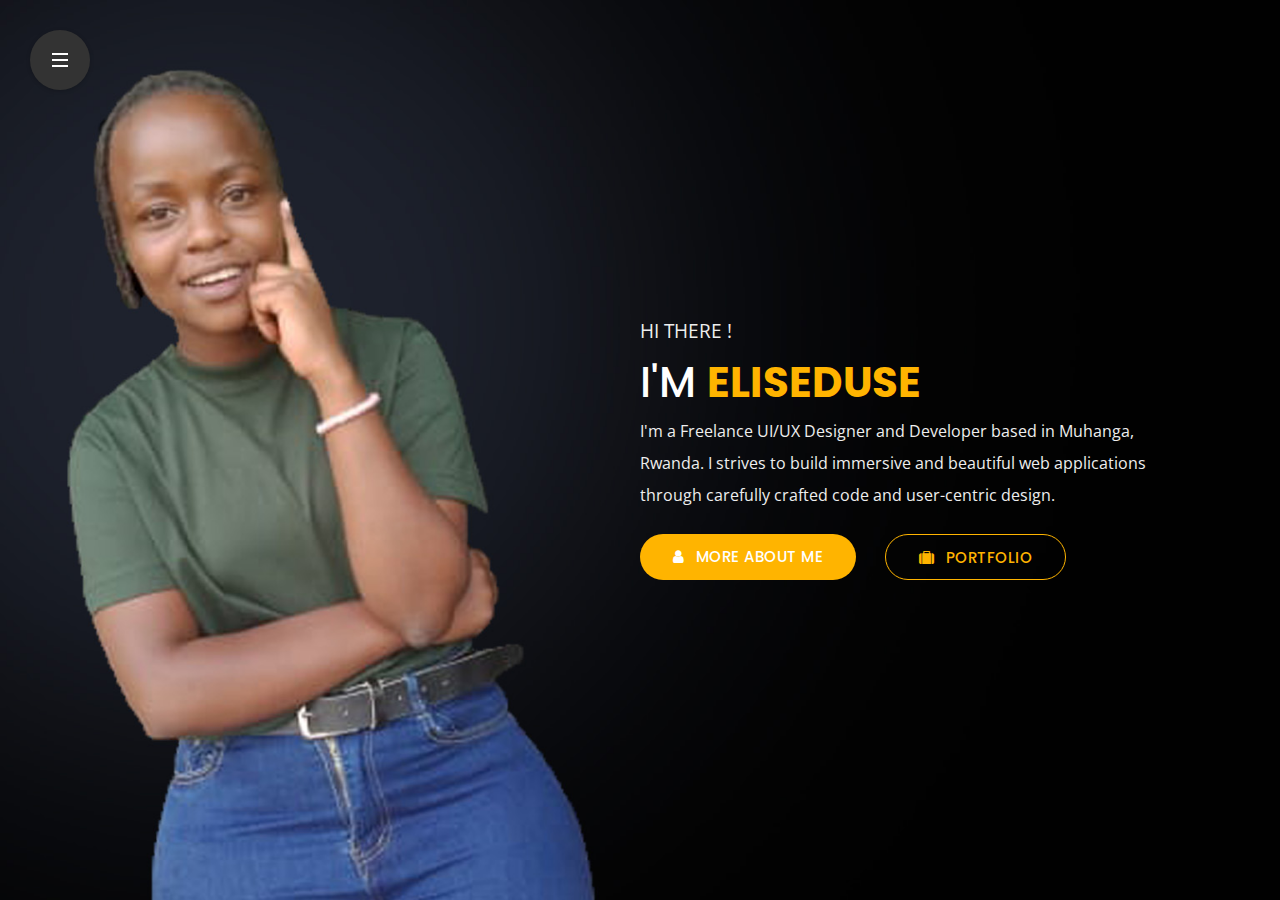
==== index.html @ 7f300fb9 "my portofolio" ====
﻿<!DOCTYPE html>
<html lang="en">

<head>
    <meta charset="utf-8">
    <title>Eliseduse - Personal Portfolio</title>
    <meta name="viewport" content="width=device-width, initial-scale=1">

    <!-- Google Fonts -->
    <link href="https://fonts.googleapis.com/css?family=Poppins:400,400i,500,500i,600,600i,700,700i,800,800i,900,900i" rel="stylesheet">
    <link href="https://fonts.googleapis.com/css?family=Open+Sans:300,400,600,700" rel="stylesheet">

    <!-- My CSS -->
    <link type="text/css" media="all" href="css/bootstrap.min.css" rel="stylesheet">
    <link type="text/css" media="all" href="css/jquery.animatedheadline.css" rel="stylesheet">
    <link type="text/css" media="all" href="css/font-awesome.min.css" rel="stylesheet">
    <link type="text/css" media="all" href="css/style.css" rel="stylesheet">
    <link type="text/css" media="all" href="css/skins/yellow.css" rel="stylesheet">

    <!-- JavaScript Files -->
    <script src="js/modernizr.js"></script>

</head>

<body class="dark fullscreendark">

    <!-- Header Starts -->
    <header id="header">
		<div class="nav-container">
			<div>
				<!-- Mobile Navigation Starts -->
				<ul id="nav" class="navigation">
					<li class="active">
						<div>
							<a id="link-home" href="#home" class="active">
								<i class="fa fa-home"></i><span>Home</span>
							</a>
						</div>
					</li>
					<li>
						<div>
							<a id="link-about" href="#about">
								<i class="fa fa-user"></i><span>About me</span>
							</a>
						</div>
					</li>
					<li>
						<div>
							<a id="link-work" href="#work">
								<i class="fa fa-briefcase"></i><span>my Portfolio</span>
							</a>
						</div>
					</li>
					<li>
						<div>
							<a id="link-contact" href="#contact">
								<i class="fa fa-envelope-open"></i><span>get in touch</span>
							</a>
						</div>
					</li>
					<li>
						<div>
							<a id="link-blog" href="#blog">
								<i class="fa fa-comments"></i><span>my Blog</span>
							</a>
						</div>
					</li>
				</ul>
				<!-- Mobile Navigation Ends -->
			</div>
		</div>
		<!-- Stretchy Navigation Starts -->
		<div class="cd-stretchy-nav">
			<a class="cd-nav-trigger" href="#0">
				<span aria-hidden="true"></span>
			</a>
			<ul class="stretchy-nav">
				<li class="active"><a href="#home"><span>Home</span></a></li>
				<li><a href="#about"><span>About</span></a></li>
				<li><a href="#works"><span>Portfolio</span></a></li>
				<li><a href="#contact"><span>Contact</span></a></li>
				<li><a href="#blog"><span>Blog</span></a></li>
			</ul>
			<span aria-hidden="true" class="stretchy-nav-bg"></span>
		</div>
		<!-- Stretchy Navigation Ends -->
    </header>
    <!-- Header Ends -->
        <!-- Main Content Starts -->
        <main id="main">
            <!-- Back To Home Starts [ONLY MOBILE] -->
            <span class="back-mobile" id="back-mobile"><i class="fa fa-arrow-left"></i></span>
            <!-- Back To Home Ends [ONLY MOBILE] -->
            <!-- Home Section Starts -->
            <section id="home" class="active">
                <!-- Text Rotator Starts -->
                <div class="main-text-container">
                    <div class="main-text" id="selector">
                        <h3>Hi there !</h3>
                        <h1 class="ah-headline">
					I'm
						<span class="ah-words-wrapper">
							<b class="is-visible">Eliseduse</b>
							<b>a web designer</b>
							<b>a blogger</b>
							<b>a freelancer</b>
						</span>
					</h1>
                        <p>I'm a Freelance UI/UX Designer and Developer based in Muhanga, Rwanda. I strives to build immersive and beautiful web applications through carefully crafted code and user-centric design.</p>
                        <div class="call-to-actions-home">
                            <div class="text-left">
                                <a href="#about" class="btn link-portfolio-one"><span><i class="fa fa-user"></i>more about me</span></a>
                                <a href="#work" class="btn btn-secondary link-portfolio-two"><span><i class="fa fa-suitcase"></i>portfolio</span></a>
                            </div>
                        </div>
                    </div>
                </div>
                <!-- Text Rotator Ends -->
            </section>
            <!-- Home Section Ends -->
            <!-- About Section Starts -->
            <section id="about">
                <!-- Main Heading Starts -->
                <div class="container page-title text-center">
                    <h2 class="text-center">about <span>me</span></h2>
                    <span class="title-head-subtitle">I design and code beautiful things, and I love what I did.</span>
                </div>
                <!-- Main Heading Ends -->
                <div class="container infos">
                    <div class="row personal-info">
                        <!-- Personal Infos Starts -->
                        <div class="col-xl-6 col-lg-6 col-md-12 col-sm-12">
							<div class="image-container">
								<img class="img-fluid d-block" src="img/elise.jpeg.jpeg"  alt="" />
							</div>
							<p  class="d-block d-md-none">I'm a Freelance UI/UX Designer and Developer based in Kigali, Rwanda. I strives to build immersive and beautiful web applications through carefully crafted code and user-centric design.</p>
						</div>
						<div class="row col-xl-6 col-lg-6 col-md-12">
							<div class="col-xl-6 col-lg-6 col-md-6 col-sm-6">
								<ul class="list-1">
									<li>
										<h6><span class="font-weight-600">First Name</span>Dusengemungu</h6>
									</li>
									<li>
										<h6><span class="font-weight-600">Last Name</span>Elise</h6>
									</li>
									<li>
										<h6><span class="font-weight-600">Birthdate</span>05 april 2002</h6>
									</li>
									<li>
										<h6><span class="font-weight-600">Nationality</span>Rwanda</h6>
									</li>
									<li>
										<h6><span class="font-weight-600">Experience</span>1 years</h6>
									</li>
									<li>
										<h6><span class="font-weight-600">Address</span>Muhanga, Gitarama</h6>
									</li>
								</ul>
							</div>
							<div class="col-xl-6 col-lg-6 col-md-6 col-sm-6">
								<ul class="list-2">
									<li>
										<h6><span class="font-weight-600">Freelance</span>Available</h6>
									</li>
									<li>
										<h6><span class="font-weight-600">Langages</span>English</h6>
									</li>
									<li>
										<h6><span class="font-weight-600">Phone</span>+250 785214483</h6>
									</li>
									<li>
										<h6><span class="font-weight-600">Email</span>Eliseduse@gmail.com</h6>
									</li>
									<li>
										<h6><span class="font-weight-600">Skype</span>elise.duse</h6>
									</li>
									<li>
										<h6><span class="font-weight-600">Dribbble</span>elise.dribbble</h6>
									</li>
								</ul>
							</div>
							<div class="col-12 resume-btn-container">
								<a href="#" class="btn btn-resume"><span><i class="fa fa-download"></i>download my cv</span></a>
							</div>
						</div>
                        <!-- Personal Infos Ends -->
                    </div>
                </div>
                <!-- Download CV Starts -->
                <div class="container col-12 mx-auto text-center">
                    <hr class="about-section" />
                </div>
                <!-- Download CV Ends -->
                <!-- Resume Starts -->
                <div class="resume-container">
                    <div class="container">
                        <div class="row">
                            <!-- Experience Starts -->
                            <div class="col-xl-6 col-lg-6 col-md-6">
                                <h2 class="font-weight-600 uppercase title-section">experience</h2>
                                <div class="resume-items">
                                    <!-- Item Starts -->
                                    <div class="item">
                                        <span class="bullet"></span>
                                        <div class="card">
                                            <div class="card-header">
                                                <span class="year"><i class="fa fa-calendar"></i><i class="fa fa-caret-right"></i>2017 - 2019</span>
                                                <span class="d-block font-weight-400 uppercase">
												web designer 
												<span class="separator"></span>
                                                <span class="font-weight-700">yabb app</span>
                                                </span>
                                            </div>
                                            <div class="card-body">
                                                <p>Lorem ipsum dolor sit amet, consectetuer adipiscing elit, sed diam nonummy nibh euismod tincidunt ut laoreet diam nonummy.</p>
                                            </div>
                                        </div>
                                    </div>
                                    <!-- Item Ends -->
                                    <!-- Item Starts -->
                                    <div class="item">
                                        <span class="bullet"></span>
                                        <div class="card">
                                            <div class="card-header">
                                                <span class="year"><i class="fa fa-calendar"></i><i class="fa fa-caret-right"></i>2014 - 2017</span>
                                                <span class="d-block font-weight-400 uppercase">
												web developer 
												<span class="separator"></span>
                                                <span class="font-weight-700">poly up</span>
                                                </span>
                                            </div>
                                            <div class="card-body">
                                                <p>Lorem ipsum dolor sit amet, consectetuer adipiscing elit, sed diam nonummy nibh euismod tincidunt ut laoreet diam nonummy.</p>
                                            </div>
                                        </div>
                                    </div>
                                    <!-- Item Ends -->
                                    <!-- Item Starts -->
                                    <div class="item">
                                        <span class="bullet"></span>
                                        <div class="card">
                                            <div class="card-header">
                                                <span class="year"><i class="fa fa-calendar"></i><i class="fa fa-caret-right"></i>2010 - 2014</span>
                                                <span class="d-block font-weight-400 uppercase">
												Consultant
												<span class="separator"></span>
                                                <span class="font-weight-700">Google</span>
                                                </span>
                                            </div>
                                            <div class="card-body">
                                                <p>Lorem ipsum dolor sit amet, consectetuer adipiscing elit, sed diam nonummy nibh euismod tincidunt ut laoreet diam nonummy.</p>
                                            </div>
                                        </div>
                                    </div>
                                    <!-- Item Ends -->
                                </div>

                            </div>
                            <!-- Experience Ends -->
                            <!-- Education Starts -->
                            <div class="col-xl-6 col-lg-6 col-md-6 skills-container">
                                <h2 class="font-weight-600 uppercase title-section">Education</h2>
                                <div class="resume-items">
                                    <!-- Item Starts -->
                                    <div class="item">
                                        <span class="bullet"></span>
                                        <div class="card">
                                            <div class="card-header">
                                                <span class="year"><i class="fa fa-calendar"></i><i class="fa fa-caret-right"></i>2007 - 2010</span>
                                                <span class="d-block font-weight-400 uppercase">
												software developpment Degree
												<span class="separator"></span>
                                                <span class="font-weight-700">SheCanCode</span>
                                                </span>
                                            </div>
                                            <div class="card-body">
                                                <p>Lorem ipsum dolor sit amet, consectetuer adipiscing elit, sed diam nonummy nibh euismod tincidunt ut laoreet diam nonummy.</p>
                                            </div>
                                        </div>
                                    </div>
                                    <!-- Item Ends -->
                                    <!-- Item Starts -->
                                    <div class="item">
                                        <span class="bullet"></span>
                                        <div class="card">
                                            <div class="card-header">
                                                <span class="year"><i class="fa fa-calendar"></i><i class="fa fa-caret-right"></i>2005 - 2007</span>
                                                <span class="d-block font-weight-400 uppercase">
												Master's Degree 
												<span class="separator"></span>
                                                <span class="font-weight-700">stjean Nyarusange</span>
                                                </span>
                                            </div>
                                            <div class="card-body">
                                                <p>Lorem ipsum dolor sit amet, consectetuer adipiscing elit, sed diam nonummy nibh euismod tincidunt ut laoreet diam nonummy.</p>
                                            </div>
                                        </div>
                                    </div>
                                    <!-- Item Ends -->
                                    <!-- Item Starts -->
                                    <div class="item">
                                        <span class="bullet"></span>
                                        <div class="card">
                                            <div class="card-header">
                                                <span class="year"><i class="fa fa-calendar"></i><i class="fa fa-caret-right"></i>2001 - 2005</span>
                                                <span class="d-block font-weight-400 uppercase">
												bachelor's Degree
												<span class="separator"></span>
                                                <span class="font-weight-700">Ines Ruhengeri</span>
                                                </span>
                                            </div>
                                            <div class="card-body">
                                                <p>Lorem ipsum dolor sit amet, consectetuer adipiscing elit, sed diam nonummy nibh euismod tincidunt ut laoreet diam nonummy.</p>
                                            </div>
                                        </div>
                                    </div>
                                    <!-- Item Ends -->
                                </div>
                            </div>
                            <!-- Education Ends -->
                        </div>
                        <!-- Skills Starts -->
                        <div class="row">
                            <!-- Skill Bar Starts -->
                            <div class="col-12">
                                <h2 class="font-weight-600 uppercase title-section skills-title">skills</h2>
                            </div>
							<!-- Skill Bar Starts -->
                            <div class="col-12 col-sm-6 col-md-4">
                                <span class="skill-text">html</span>
                                <div class="chart-bar">
                                    <span class="item-progress" data-percent="80" style="width: 80%;"></span>
                                    <span class="percent" style="right: calc(20% - 21px);">80%<div class="arrow"></div></span>
                                </div>
                            </div>
                            <!-- Skill Bar Ends -->
                            <!-- Skill Bar Starts -->
                            <div class="col-12 col-sm-6 col-md-4">
                                <span class="skill-text">javascript</span>
                                <div class="chart-bar">
                                    <span class="item-progress" data-percent="60" style="width: 60%;"></span>
                                    <span class="percent" style="right: calc(40% - 21px);">60%<div class="arrow"></div></span>
                                </div>
                            </div>
                            <!-- Skill Bar Ends -->
                            <!-- Skill Bar Starts -->
                            <div class="col-12 col-sm-6 col-md-4">
                                <span class="skill-text">css</span>
                                <div class="chart-bar">
                                    <span class="item-progress" data-percent="75" style="width: 75%;"></span>
                                    <span class="percent" style="right: calc(25% - 21px);">75%<div class="arrow"></div></span>
                                </div>
                            </div>
                            <!-- Skill Bar Ends -->
                            <!-- Skill Bar Starts -->
                            <div class="col-12 col-sm-6 col-md-4">
                                <span class="skill-text">jquery</span>
                                <div class="chart-bar">
                                    <span class="item-progress" data-percent="65" style="width: 65%;"></span>
                                    <span class="percent" style="right: calc(35% - 21px);">65%<div class="arrow"></div></span>
                                </div>
                            </div>
                            <!-- Skill Bar Ends -->
                            <!-- Skill Bar Starts -->
                            <div class="col-12 col-sm-6 col-md-4">
                                <span class="skill-text">wordpress</span>
                                <div class="chart-bar">
                                    <span class="item-progress" data-percent="90" style="width: 90%;"></span>
                                    <span class="percent" style="right: calc(10% - 21px);">90%<div class="arrow"></div></span>
                                </div>
                            </div>
                            <!-- Skill Bar Ends -->
                            <!-- Skill Bar Starts -->
                            <div class="col-12 col-sm-6 col-md-4">
                                <span class="skill-text">angular js</span>
                                <div class="chart-bar">
                                    <span class="item-progress" data-percent="85" style="width: 85%;"></span>
                                    <span class="percent" style="right: calc(15% - 21px);">85%<div class="arrow"></div></span>
                                </div>
                            </div>
                            <!-- Skill Bar Ends -->
							<!-- Skill Bar Starts -->
                            <div class="col-12 col-sm-6 col-md-4">
                                <span class="skill-text">illustrator</span>
                                <div class="chart-bar">
                                    <span class="item-progress" data-percent="60" style="width: 60%;"></span>
                                    <span class="percent" style="right: calc(40% - 21px);">60%<div class="arrow"></div></span>
                                </div>
                            </div>
                            <!-- Skill Bar Ends -->
							<!-- Skill Bar Starts -->
                            <div class="col-12 col-sm-6 col-md-4">
                                <span class="skill-text">after effects</span>
                                <div class="chart-bar">
                                    <span class="item-progress" data-percent="75" style="width: 75%;"></span>
                                    <span class="percent" style="right: calc(25% - 21px);">75%<div class="arrow"></div></span>
                                </div>
                            </div>
                            <!-- Skill Bar Ends -->
                            
							<!-- Skill Bar Starts -->
                            <div class="col-12 col-sm-6 col-md-4">
                                <span class="skill-text">photoshop</span>
                                <div class="chart-bar">
                                    <span class="item-progress" data-percent="80" style="width: 80%;"></span>
                                    <span class="percent" style="right: calc(20% - 21px);">80%<div class="arrow"></div></span>
                                </div>
                            </div>
                            <!-- Skill Bar Ends -->
                        </div>
                        <!-- Skills Starts -->
                    </div>

                    <!-- Resume Ends -->
                </div>
            </section>
            <!-- About Section Ends -->
            <!-- Portfolio Section Starts -->
            <section id="work">
                <div class="portfolio-container">
                    <!-- Main Heading Starts -->
                    <div class="container page-title text-center">
                        <h2 class="text-center">my <span>portfolio</span></h2>
						<span class="title-head-subtitle">a few recent design and coding projects. Want to see more? Email me.</span>
                    </div>
                    <!-- Main Heading Ends -->
                    <div class="portfolio-section">
                        <div class="container cd-container">
                            <div>
                                <!-- Portfolio Items Starts -->
                                <ul class="row" id="portfolio-items">
                                    <!-- Portfolio Item Starts -->
                                    <li class="col-12 col-md-6 col-lg-4">
                                        <a href="#0" data-type="project-1">
                                            <img src="img/projects/project-1.jpg" alt="Project" class="img-fluid">
                                            <div><span>Image Format</span>
                                            </div>
                                        </a>
                                    </li>
                                    <!-- Portfolio Item Ends -->
                                    <!-- Portfolio Item Starts -->
                                    <li class="col-12 col-md-6 col-lg-4">
                                        <a href="#0" data-type="project-2">
                                            <img src="img/projects/project-2.jpg" alt="Project" class="img-fluid">
                                            <div><span>Youtube Format</span>
                                            </div>
                                        </a>
                                    </li>
                                    <!-- Portfolio Item Ends -->
                                    <!-- Portfolio Item Starts -->
                                    <li class="col-12 col-md-6 col-lg-4">
                                        <a href="#0" data-type="project-3">
                                            <img src="img/projects/project-8.jpg" alt="Project" class="img-fluid">
                                            <div><span>Slider Format</span>
                                            </div>
                                        </a>
                                    </li>
                                    <!-- Portfolio Item Ends -->
                                    <!-- Portfolio Item Starts -->
                                    <li class="col-12 col-md-6 col-lg-4">
                                        <a href="#0" data-type="project-4">
                                            <img src="img/projects/project-6.jpg" alt="Project" class="img-fluid">
                                            <div><span>Video Format</span>
                                            </div>
                                        </a>
                                    </li>
                                    <!-- Portfolio Item Ends -->
                                    <!-- Portfolio Item Starts -->
                                    <li class="col-12 col-md-6 col-lg-4">
                                        <a href="#0" data-type="project-5">
                                            <img src="img/projects/project-5.jpg" alt="Project" class="img-fluid">
                                            <div><span>Image Format</span>
                                            </div>
                                        </a>
                                    </li>
                                    <!-- Portfolio Item Ends -->
                                    <!-- Portfolio Item Starts -->
                                    <li class="col-12 col-md-6 col-lg-4">
                                        <a href="#0" data-type="project-6">
                                            <img src="img/projects/project-4.jpg" alt="Project" class="img-fluid">
                                            <div><span>Image Format</span>
                                            </div>
                                        </a>
                                    </li>
                                    <!-- Portfolio Item Ends -->
                                    <!-- Portfolio Item Starts -->
                                    <li class="col-12 col-md-6 col-lg-4">
                                        <a href="#0" data-type="project-7">
                                            <img src="img/projects/project-7.jpg" alt="Project" class="img-fluid">
                                            <div><span>Image Format</span>
                                            </div>
                                        </a>
                                    </li>
                                    <!-- Portfolio Item Ends -->
                                    <!-- Portfolio Item Starts -->
                                    <li class="col-12 col-md-6 col-lg-4">
                                        <a href="#0" data-type="project-8">
                                            <img src="img/projects/project-3.jpg" alt="Project" class="img-fluid">
                                            <div><span>Image Format</span>
                                            </div>
                                        </a>
                                    </li>
                                    <!-- Portfolio Item Ends -->
									<!-- Portfolio Item Starts -->
                                    <li class="col-12 col-md-6 col-lg-4">
                                        <a href="#0" data-type="project-9">
                                            <img src="img/projects/project-9.jpg" alt="Project" class="img-fluid">
                                            <div><span>Image Format</span>
                                            </div>
                                        </a>
                                    </li>
                                    <!-- Portfolio Item Ends -->
                                </ul>
                                <!-- Portfolio Items Ends -->
                            </div>
                        </div>
                    </div>
					<!-- PORTFOLIO OVERLAY STARTS -->
					<div class="portfolio-overlay"></div>
					<!-- PORTFOLIO OVERLAY ENDS -->
                </div>
                <!-- Portfolio Project Content Starts -->
                <div class="project-info-container project-1">
                    <!-- Main Content Starts -->
                    <div class="project-info-main-content">
                        <img src="img/projects/project-1.jpg" alt="Project Image">
                    </div>
                    <!-- Main Content Ends -->
                    <!-- Project Details Starts -->
                    <div class="projects-info row">
                        <div class="col-12 col-sm-6 p-none">
                            <h3 class="font-weight-600 uppercase">Image Format</h3>
                            <ul class="project-details">
                                <li><i class="fa fa-file-text-o"></i><span class="font-weight-400 project-label"> Project </span>: <span class="font-weight-600 uppercase">Website</span>
                                </li>
                                <li><i class="fa fa-user-o"></i><span class="font-weight-400 project-label"> Client </span>: <span class="font-weight-600 uppercase">Envato</span>
                                </li>
                                <li><i class="fa fa-hourglass-o"></i><span class="font-weight-400 project-label"> Duration </span>: <span class="font-weight-600 uppercase">3 months</span>
                                </li>
                                <li><i class="fa fa-code"></i> <span class="font-weight-400 project-label"> Technologies</span> : <span class="font-weight-600 uppercase">html, javascript</span>
                                </li>
                                <li><i class="fa fa-money"></i> <span class="font-weight-400 project-label"> Budget</span> : <span class="font-weight-600 uppercase">1550 USD</span>
                                </li>
                            </ul>
                            <a href="#" class="btn"><span><i class="fa fa-external-link"></i>preview</span></a>
                        </div>
                        <div class="col-6 p-none text-right">
                            <a href="#" class="btn btn-secondary close-project"><span><i class="fa fa-close"></i>Close</span></a>
                        </div>
                    </div>
                    <!-- Project Details Ends -->
                </div>
                <!-- Portfolio Project Content Ends -->
                <!-- Portfolio Project Content Starts -->
                <div class="project-info-container project-2">
                    <!-- Main Content Starts -->
                    <div class="project-info-main-content">
                        <div class="videocontainer">
                            <iframe class="youtube-video" src="https://www.youtube.com/embed/7e90gBu4pas?enablejsapi=1&amp;version=3&amp;playerapiid=ytplayer" allowfullscreen></iframe>
                        </div>
                    </div>
                    <!-- Main Content Ends -->
                    <!-- Project Details Starts -->
                    <div class="projects-info row">
                        <div class="col-12 col-sm-6 p-none">
                            <h3 class="font-weight-600 uppercase">Youtube Format</h3>
                            <ul class="project-details">
                                <li><i class="fa fa-file-text-o"></i><span class="font-weight-400 project-label"> Project </span>: <span class="font-weight-600 uppercase">Website</span>
                                </li>
                                <li><i class="fa fa-user-o"></i><span class="font-weight-400 project-label"> Client </span>: <span class="font-weight-600 uppercase">Envato</span>
                                </li>
                                <li><i class="fa fa-hourglass-o"></i><span class="font-weight-400 project-label"> Duration </span>: <span class="font-weight-600 uppercase">3 months</span>
                                </li>
                                <li><i class="fa fa-code"></i> <span class="font-weight-400 project-label"> Technologies</span> : <span class="font-weight-600 uppercase">html, javascript</span>
                                </li>
                                <li><i class="fa fa-money"></i> <span class="font-weight-400 project-label"> Budget</span> : <span class="font-weight-600 uppercase">1550 USD</span>
                                </li>
                            </ul>
                            <a href="#" class="btn"><span><i class="fa fa-external-link"></i>preview</span></a>
                        </div>
                        <div class="col-6 p-none text-right">
                            <a href="#" class="btn btn-secondary close-project"><span><i class="fa fa-close"></i>Close</span></a>
                        </div>
                    </div>
                    <!-- Project Details Ends -->
                </div>
                <!-- Portfolio Project Content Ends -->
                <!-- Portfolio Project Content Starts -->
                <div class="project-info-container project-3">
                    <!-- Main Content Starts -->
                    <div class="project-info-main-content">
                        <div id="slider" class="carousel slide portfolio-slider" data-ride="carousel">
                            <!-- The slideshow -->
                            <div class="carousel-inner">
                                <div class="carousel-item active">
                                    <img src="img/projects/project-8.jpg" alt="slide 1">
                                </div>
                                <div class="carousel-item">
                                    <img src="img/projects/project-7.jpg" alt="slide 2">
                                </div>
                                <div class="carousel-item">
                                    <img src="img/projects/project-5.jpg" alt="slide 3">
                                </div>
                            </div>
                            <!-- Left and right controls -->
                            <a class="carousel-control-prev" href="#slider" data-slide="prev"> <span class="fa fa-chevron-left carousel-controls"></span>
                            </a>
                            <a class="carousel-control-next" href="#slider" data-slide="next"> <span class="fa fa-chevron-right carousel-controls"></span>
                            </a>
                        </div>
                    </div>
                    <!-- Main Content Ends -->
                    <!-- Project Details Starts -->
                    <div class="projects-info row">
                        <div class="col-12 col-sm-6 p-none">
                            <h3 class="font-weight-600 uppercase">Slider Format</h3>
                            <ul class="project-details">
                                <li><i class="fa fa-file-text-o"></i><span class="font-weight-400 project-label"> Project </span>: <span class="font-weight-600 uppercase">Website</span>
                                </li>
                                <li><i class="fa fa-user-o"></i><span class="font-weight-400 project-label"> Client </span>: <span class="font-weight-600 uppercase">Envato</span>
                                </li>
                                <li><i class="fa fa-hourglass-o"></i><span class="font-weight-400 project-label"> Duration </span>: <span class="font-weight-600 uppercase">3 months</span>
                                </li>
                                <li><i class="fa fa-code"></i> <span class="font-weight-400 project-label"> Technologies</span> : <span class="font-weight-600 uppercase">html, javascript</span>
                                </li>
                                <li><i class="fa fa-money"></i> <span class="font-weight-400 project-label"> Budget</span> : <span class="font-weight-600 uppercase">1550 USD</span>
                                </li>
                            </ul>
                            <a href="#" class="btn"><span><i class="fa fa-external-link"></i>preview</span></a>
                        </div>
                        <div class="col-6 p-none text-right">
                            <a href="#" class="btn btn-secondary close-project"><span><i class="fa fa-close"></i>Close</span></a>
                        </div>
                    </div>
                    <!-- Project Details Ends -->

                </div>
                <!-- Portfolio Project Content Ends -->
                <!-- Portfolio Project Content Starts -->
                <div class="project-info-container project-4">
                    <!-- Main Content Starts -->
                    <div class="project-info-main-content">
                        <video id="video" class="responsive-video" controls poster="img/projects/project-6.jpg">
                            <source src="img/projects/video.mp4" type="video/mp4">
                        </video>
                    </div>
                    <!-- Main Content Ends -->
                    <!-- Project Details Starts -->
                    <div class="projects-info row">
                        <div class="col-12 col-sm-6 p-none">
                            <h3 class="font-weight-600 uppercase">Video Format</h3>
                            <ul class="project-details">
                                <li><i class="fa fa-file-text-o"></i><span class="font-weight-400 project-label"> Project </span>: <span class="font-weight-600 uppercase">Website</span>
                                </li>
                                <li><i class="fa fa-user-o"></i><span class="font-weight-400 project-label"> Client </span>: <span class="font-weight-600 uppercase">Envato</span>
                                </li>
                                <li><i class="fa fa-hourglass-o"></i><span class="font-weight-400 project-label"> Duration </span>: <span class="font-weight-600 uppercase">3 months</span>
                                </li>
                                <li><i class="fa fa-code"></i> <span class="font-weight-400 project-label"> Technologies</span> : <span class="font-weight-600 uppercase">html, javascript</span>
                                </li>
                                <li><i class="fa fa-money"></i> <span class="font-weight-400 project-label"> Budget</span> : <span class="font-weight-600 uppercase">1550 USD</span>
                                </li>
                            </ul>
                            <a href="#" class="btn"><span><i class="fa fa-external-link"></i>preview</span></a>
                        </div>
                        <div class="col-6 p-none text-right">
                            <a href="#" class="btn btn-secondary close-project"><span><i class="fa fa-close"></i>Close</span></a>
                        </div>
                    </div>
                    <!-- Project Details Ends -->
                </div>
                <!-- Portfolio Project Content Ends -->
                <!-- Portfolio Project Content Starts -->
                <div class="project-info-container project-5">
                    <!-- Main Content Starts -->
                    <div class="project-info-main-content">
                        <img src="img/projects/project-5.jpg" alt="Project Image">
                    </div>
                    <!-- Main Content Ends -->
                    <!-- Project Details Starts -->
                    <div class="projects-info row">
                        <div class="col-12 col-sm-6 p-none">
                            <h3 class="font-weight-600 uppercase">Image Format</h3>
                            <ul class="project-details">
                                <li><i class="fa fa-file-text-o"></i><span class="font-weight-400 project-label"> Project </span>: <span class="font-weight-600 uppercase">Website</span>
                                </li>
                                <li><i class="fa fa-user-o"></i><span class="font-weight-400 project-label"> Client </span>: <span class="font-weight-600 uppercase">Envato</span>
                                </li>
                                <li><i class="fa fa-hourglass-o"></i><span class="font-weight-400 project-label"> Duration </span>: <span class="font-weight-600 uppercase">3 months</span>
                                </li>
                                <li><i class="fa fa-code"></i> <span class="font-weight-400 project-label"> Technologies</span> : <span class="font-weight-600 uppercase">html, javascript</span>
                                </li>
                                <li><i class="fa fa-money"></i> <span class="font-weight-400 project-label"> Budget</span> : <span class="font-weight-600 uppercase">1550 USD</span>
                                </li>
                            </ul>
                            <a href="#" class="btn"><span><i class="fa fa-external-link"></i>preview</span></a>
                        </div>
                        <div class="col-6 p-none text-right">
                            <a href="#" class="btn btn-secondary close-project"><span><i class="fa fa-close"></i>Close</span></a>
                        </div>
                    </div>
                    <!-- Project Details Ends -->
                </div>
                <!-- Portfolio Project Content Ends -->
                <!-- Portfolio Project Content Starts -->
                <div class="project-info-container project-6">
                    <!-- Main Content Starts -->
                    <div class="project-info-main-content">
                        <img src="img/projects/project-4.jpg" alt="Project Image">
                    </div>
                    <!-- Main Content Ends -->
                    <!-- Project Details Starts -->
                    <div class="projects-info row">
                        <div class="col-12 col-sm-6 p-none">
                            <h3 class="font-weight-600 uppercase">Image Format</h3>
                            <ul class="project-details">
                                <li><i class="fa fa-file-text-o"></i><span class="font-weight-400 project-label"> Project </span>: <span class="font-weight-600 uppercase">Website</span>
                                </li>
                                <li><i class="fa fa-user-o"></i><span class="font-weight-400 project-label"> Client </span>: <span class="font-weight-600 uppercase">Envato</span>
                                </li>
                                <li><i class="fa fa-hourglass-o"></i><span class="font-weight-400 project-label"> Duration </span>: <span class="font-weight-600 uppercase">3 months</span>
                                </li>
                                <li><i class="fa fa-code"></i> <span class="font-weight-400 project-label"> Technologies</span> : <span class="font-weight-600 uppercase">html, javascript</span>
                                </li>
                                <li><i class="fa fa-money"></i> <span class="font-weight-400 project-label"> Budget</span> : <span class="font-weight-600 uppercase">1550 USD</span>
                                </li>
                            </ul>
                            <a href="#" class="btn"><span><i class="fa fa-external-link"></i>preview</span></a>
                        </div>
                        <div class="col-6 p-none text-right">
                            <a href="#" class="btn btn-secondary close-project"><span><i class="fa fa-close"></i>Close</span></a>
                        </div>
                    </div>
                    <!-- Project Details Ends -->
                </div>
                <!-- Portfolio Project Content Ends -->
                <!-- Portfolio Project Content Starts -->
                <div class="project-info-container project-7">
                    <!-- Main Content Starts -->
                    <div class="project-info-main-content">
                        <img src="img/projects/project-7.jpg" alt="Project Image">
                    </div>
                    <!-- Main Content Ends -->
                    <!-- Project Details Starts -->
                    <div class="projects-info row">
                        <div class="col-12 col-sm-6 p-none">
                            <h3 class="font-weight-600 uppercase">Image Format</h3>
                            <ul class="project-details">
                                <li><i class="fa fa-file-text-o"></i><span class="font-weight-400 project-label"> Project </span>: <span class="font-weight-600 uppercase">Website</span>
                                </li>
                                <li><i class="fa fa-user-o"></i><span class="font-weight-400 project-label"> Client </span>: <span class="font-weight-600 uppercase">Envato</span>
                                </li>
                                <li><i class="fa fa-hourglass-o"></i><span class="font-weight-400 project-label"> Duration </span>: <span class="font-weight-600 uppercase">3 months</span>
                                </li>
                                <li><i class="fa fa-code"></i> <span class="font-weight-400 project-label"> Technologies</span> : <span class="font-weight-600 uppercase">html, javascript</span>
                                </li>
                                <li><i class="fa fa-money"></i> <span class="font-weight-400 project-label"> Budget</span> : <span class="font-weight-600 uppercase">1550 USD</span>
                                </li>
                            </ul>
                            <a href="#" class="btn"><span><i class="fa fa-external-link"></i>preview</span></a>
                        </div>
                        <div class="col-6 p-none text-right">
                            <a href="#" class="btn btn-secondary close-project"><span><i class="fa fa-close"></i>Close</span></a>
                        </div>
                    </div>
                    <!-- Project Details Ends -->
                </div>
                <!-- Portfolio Project Content Ends -->
                <!-- Portfolio Project Content Starts -->
                <div class="project-info-container project-8">
                    <!-- Main Content Starts -->
                    <div class="project-info-main-content">
                        <img src="img/projects/project-3.jpg" alt="Project Image">
                    </div>
                    <!-- Main Content Ends -->
                    <!-- Project Details Starts -->
                    <div class="projects-info row">
                        <div class="col-12 col-sm-6 p-none">
                            <h3 class="font-weight-600 uppercase">Image Format</h3>
                            <ul class="project-details">
                                <li><i class="fa fa-file-text-o"></i><span class="font-weight-400 project-label"> Project </span>: <span class="font-weight-600 uppercase">Website</span>
                                </li>
                                <li><i class="fa fa-user-o"></i><span class="font-weight-400 project-label"> Client </span>: <span class="font-weight-600 uppercase">Envato</span>
                                </li>
                                <li><i class="fa fa-hourglass-o"></i><span class="font-weight-400 project-label"> Duration </span>: <span class="font-weight-600 uppercase">3 months</span>
                                </li>
                                <li><i class="fa fa-code"></i> <span class="font-weight-400 project-label"> Technologies</span> : <span class="font-weight-600 uppercase">html, javascript</span>
                                </li>
                                <li><i class="fa fa-money"></i> <span class="font-weight-400 project-label"> Budget</span> : <span class="font-weight-600 uppercase">1550 USD</span>
                                </li>
                            </ul>
                            <a href="#" class="btn"><span><i class="fa fa-external-link"></i>preview</span></a>
                        </div>
                        <div class="col-6 p-none text-right">
                            <a href="#" class="btn btn-secondary close-project"><span><i class="fa fa-close"></i>Close</span></a>
                        </div>
                    </div>
                    <!-- Project Details Ends -->
                </div>
                <!-- Portfolio Project Content Ends -->
				<!-- Portfolio Project Content Starts -->
                <div class="project-info-container project-9">
                    <!-- Main Content Starts -->
                    <div class="project-info-main-content">
                        <img src="img/projects/project-9.jpg" alt="Project Image">
                    </div>
                    <!-- Main Content Ends -->
                    <!-- Project Details Starts -->
                    <div class="projects-info row">
                        <div class="col-12 col-sm-6 p-none">
                            <h3 class="font-weight-600 uppercase">Image Format</h3>
                            <ul class="project-details">
                                <li><i class="fa fa-file-text-o"></i><span class="font-weight-400 project-label"> Project </span>: <span class="font-weight-600 uppercase">Website</span>
                                </li>
                                <li><i class="fa fa-user-o"></i><span class="font-weight-400 project-label"> Client </span>: <span class="font-weight-600 uppercase">Envato</span>
                                </li>
                                <li><i class="fa fa-hourglass-o"></i><span class="font-weight-400 project-label"> Duration </span>: <span class="font-weight-600 uppercase">3 months</span>
                                </li>
                                <li><i class="fa fa-code"></i> <span class="font-weight-400 project-label"> Technologies</span> : <span class="font-weight-600 uppercase">html, javascript</span>
                                </li>
                                <li><i class="fa fa-money"></i> <span class="font-weight-400 project-label"> Budget</span> : <span class="font-weight-600 uppercase">1550 USD</span>
                                </li>
                            </ul>
                            <a href="#" class="btn"><span><i class="fa fa-external-link"></i>preview</span></a>
                        </div>
                        <div class="col-6 p-none text-right">
                            <a href="#" class="btn btn-secondary close-project"><span><i class="fa fa-close"></i>Close</span></a>
                        </div>
                    </div>
                    <!-- Project Details Ends -->
                </div>
                <!-- Portfolio Project Content Ends -->
                <span class="back-mobile close-project"><i class="fa fa-arrow-left"></i></span>
            </section>
            <!-- Portfolio Section Ends -->
            <!-- Contact Section Starts -->
            <section id="contact">
                <div class="contact-container">
                    <!-- Main Heading Starts -->
                    <div class="container page-title text-center">
                        <h2 class="text-center">get <span>in touch</span></h2>
						<span class="title-head-subtitle">I’m always open to discussing product design work or partnerships.</span>
                    </div>
                    <!-- Main Heading Ends -->
                    <div class="container">
                        <div class="row contact">
                            <!-- Contact Infos Starts -->
                            <div class="col-12 col-md-4 col-xl-4 leftside">
                                <ul class="custom-list">
                                    <li>
                                        <h6 class="font-weight-600"> <span class="contact-title">Phone</span><i class="fa fa-whatsapp"></i><span class="contact-content">+250 785214483</span></h6>
                                    </li>
                                    <li>
                                        <h6 class="font-weight-600"> <span class="contact-title">email</span><i class="fa fa-envelope-o fs-14"></i><span class="contact-content">eliseduse@gmail.com</span></h6>

                                    </li>
                                    <li>
                                        <h6 class="font-weight-600"><span class="contact-title">instagram</span><i class="fa fa-instagram"></i><span class="contact-content">elise250</span></h6>

                                    </li>
                                    <li>
                                        <h6 class="font-weight-600"><span class="contact-title">Dribbble </span><i class="fa fa-dribbble"></i><span class="contact-content">elise.dribble</span></h6>
                                    </li>
                                </ul>

                                <!-- Social Media Profiles Starts -->

                                <div class="social">
                                    <h6 class="font-weight-600 uppercase">Social Profiles</h6>
                                    <ul class="list-inline social social-intro text-center p-none">
                                        <li class="facebook"><a title="Facebook" href="#"><i class="fa fa-facebook"></i></a>
                                        </li>
                                        <li class="twitter"><a title="Twitter" href="#"><i class="fa fa-twitter"></i></a>
                                        </li>
                                        <li class="youtube"><a title="Youtube" href="#"><i class="fa fa-youtube"></i></a>
                                        </li>
                                        <li class="dribbble"><a title="Dribbble" href="#"><i class="fa fa-dribbble"></i></a>
                                        </li>
                                    </ul>
                                </div>
                                <!-- Social Media Profiles Ends -->
                            </div>
                            <!-- Contact Infos Ends -->
                            <!-- Contact Form Starts -->
                            <div class="col-12 col-md-8 col-xl-8 rightside">
                                <p>
                                    If you have any suggestion, project or even you want to say Hello.. please fill out the form below and I will reply you shortly.
                                </p>
                                <form class="contactform" method="post" action="http://slimhamdi.net/istanbul/demos/php/process-form.php">
                                    <div class="row">
                                        <!-- Name Field Starts -->
                                        <div class="form-group col-xl-6"> <i class="fa fa-user prefix"></i>
                                            <input id="name" name="name" type="text" class="form-control" placeholder="YOUR NAME" required>
                                        </div>
                                        <!-- Name Field Ends -->
                                        <!-- Email Field Starts -->
                                        <div class="form-group col-xl-6"> <i class="fa fa-envelope prefix"></i>
                                            <input id="email" type="email" name="email" class="form-control" placeholder="YOUR EMAIL" required>
                                        </div>
                                        <!-- Email Field Ends -->
                                        <!-- Comment Textarea Starts -->
                                        <div class="form-group col-xl-12"> <i class="fa fa-comments prefix"></i>
                                            <textarea id="comment" name="comment" class="form-control" placeholder="YOUR MESSAGE" required></textarea>
                                        </div>
                                        <!-- Comment Textarea Ends -->
                                    </div>
                                    <!-- Submit Form Button Starts -->
                                    <div class="submit-form">
                                        <button class="btn button-animated" type="submit" name="send"><span><i class="fa fa-send"></i> Send Message</span></button>
                                    </div>
                                    <!-- Submit Form Button Ends -->
                                    <div class="form-message"> <span class="output_message text-center font-weight-600 uppercase"></span>
                                    </div>
                                </form>
                            </div>
                            <!-- Contact Form Ends -->

                        </div>
                    </div>
                </div>
            </section>
            <!-- Contact Section Ends -->
            <!-- Blog Section Starts -->
            <section id="blog">
                <div class="container page-title text-center">
                    <h2 class="text-center">latest <span>posts</span></h2>
					<span class="title-head-subtitle">tips, insights, and best practices about web design and developpment</span>
                </div>
                <div class="container">
                    <div class="row">
                        <!-- Article Starts -->
                        <div class="col-12 col-sm-6">
                            <article>
                                <!-- Figure Starts -->
                                <figure class="blog-figure">
                                    <a href="blog-post.html">
                                        <img class="img-fluid" src="img/blog/blog-post-4.jpg" alt="">
                                    </a>
                                    <div class="post-date"> <span>23</span>
                                        <span>JUN</span>
                                    </div>
                                </figure>
                                <!-- Figure Ends -->
                                <a href="blog-post.html">
                                    <h4>create a wordpress theme from scratch</h4>
                                </a>
                                <!-- Excerpt Starts -->
                                <div class="blog-excerpt">
                                    <p>Lorem ipsum dolor sit amet, consectetur adipiscing elit. Sed blandit massa vel mauris Lorem ...</p>
                                    <a href="blog-post.html" class="btn readmore"><span>Read more</span></a>
                                </div>
                                <!-- Excerpt Ends -->
                            </article>
                        </div>
                        <!-- Article Ends -->
                        <!-- Article Starts -->
                        <div class="col-12 col-sm-6">
                            <article>
                                <!-- Figure Starts -->
                                <figure class="blog-figure">
                                    <a href="blog-post.html">
                                        <img class="img-fluid" src="img/blog/blog-post-1.jpg" alt="">
                                    </a>
                                    <div class="post-date"> <span>18</span>
                                        <span>aug</span>
                                    </div>
                                </figure>
                                <!-- Figure Ends -->
                                <a href="blog-post.html">
                                    <h4>Effective Marketing Strategy tips</h4>
                                </a>
                                <!-- Excerpt Starts -->
                                <div class="blog-excerpt">
                                    <p>Lorem ipsum dolor sit amet, consectetur adipiscing elit. Sed blandit massa vel mauris Lorem ...</p>
                                    <a href="blog-post.html" class="btn readmore"><span>Read more</span></a>
                                </div>
                                <!-- Excerpt Ends -->
                            </article>
                        </div>
                        <!-- Article Ends -->
                        <!-- Article Starts -->
                        <div class="col-12 col-sm-6">
                            <article>
                                <!-- Figure Starts -->
                                <figure class="blog-figure">
                                    <a href="blog-post.html">
                                        <img class="img-fluid" src="img/blog/blog-post-3.jpg" alt="">
                                    </a>
                                    <div class="post-date"> <span>01</span>
                                        <span>mar</span>
                                    </div>
                                </figure>
                                <!-- Figure Ends -->
                                <a href="blog-post.html">
                                    <h4>free psd and sketch ressouces</h4>
                                </a>
                                <!-- Excerpt Starts -->
                                <div class="blog-excerpt">
                                    <p>Lorem ipsum dolor sit amet, consectetur adipiscing elit. Sed blandit massa vel mauris Lorem ...</p>
                                    <a href="blog-post.html" class="btn readmore"><span>Read more</span></a>
                                </div>
                                <!-- Excerpt Ends -->
                            </article>
                        </div>
                        <!-- Article Ends -->
                        <!-- Article Starts -->
                        <div class="col-12 col-sm-6">
                            <article>
                                <!-- Figure Starts -->
                                <figure class="blog-figure">
                                    <a href="blog-post.html">
                                        <img class="img-fluid" src="img/blog/blog-post-2.jpg" alt="">
                                    </a>
                                    <div class="post-date"> <span>01</span>
                                        <span>mar</span>
                                    </div>
                                </figure>
                                <!-- Figure Ends -->
                                <a href="blog-post.html">
                                    <h4>How to become a successful freelancer</h4>
                                </a>
                                <!-- Excerpt Starts -->
                                <div class="blog-excerpt">
                                    <p>Lorem ipsum dolor sit amet, consectetur adipiscing elit. Sed blandit massa vel mauris Lorem ...</p>
                                    <a href="blog-post.html" class="btn readmore"><span>Read more</span></a>
                                </div>
                                <!-- Excerpt Ends -->
                            </article>
                        </div>
                        <!-- Article Ends -->
                        <!-- Link To Blog Starts -->
                        <div class="col-12 col-sm-12 col-md-12 col-xl-12 col-lg-12 allposts"> <a href="blog.html" class="btn btn-secondary"><span><i class="fa fa-comments"></i>All posts</span></a>
                        </div>
                        <!-- Link To Blog Ends -->
                    </div>
                </div>
            </section>
            <!-- Blog Section Ends -->
        </main>
    </div>
    <!-- Main Content Ends -->

    <!-- Template JS Files -->
    <script src="js/jquery-2.2.4.min.js"></script>
    <script src="js/jquery.animatedheadline.js"></script>
    <script src="js/bootstrap.min.js"></script>
    <script src="js/transition.js"></script>
    <!-- Live Style Switcher JS File - only demo -->
    <script src="js/styleswitcher.js"></script>
    <!-- Main JS Initialization File -->
    <script src="js/custom.js"></script>
</body>

</html>
---- css/style.css ----
﻿/*
Template Name: Istanbul - Personal Portfolio
Author: Celtano
Author URI: http://themeforest.net/user/celtano
Description: Istanbul - Personal Portfolio
Version: 1.0
*/


/*------------------------------------------------------------------
[Table of contents]
	+ General
		- Dark Body
		- Preloader
	+ Header
		- Navigation
	+ Main Section
		+ miscellaneous
			- Text Rotator
		+ About
			- Personal Informations
			- Resume Panels
			- Skills
		- Portfolio
		+ Blog
			- Latest Posts
			+ Blog Page 
				- Posts
				- Comments
				- Comments Form
		+ Contact
			- Left Side
			- Social Media Icons
			- Right Side
	- Responsive Design Styles
-------------------------------------------------------------------*/

/* [ GENERAL ] */
/*================================================== */


body,
html {
  font-size: 100%;
  padding: 0;
  margin: 0;
  top: 0;
  left: 0;
  width: 100%;
  height: 100%;
  overflow: hidden;
}

*,
*:after,
*:before {
  -webkit-box-sizing: border-box;
  -moz-box-sizing: border-box;
  box-sizing: border-box;
}

body {
  font-family: 'Poppins', sans-serif;
  color: #555;
  background: #fff;
  font-size: 0.9em;
  font-weight: 400;
}

.overflow-hidden {
  overflow: hidden !important;
}

.p-none {
  padding: 0 !important;
}

.m-none {
  margin: 0 !important;
}

.mr-20 {
  margin-left: 20px;
}

hr.about-section {
  margin: 72px auto 50px;
}

ul {
  padding: 0;
  margin: 0;
  list-style-type: none;
}

a:hover {
  text-decoration: none;
}

h1,h2,h3,h4,h5,h6 {
  font-family: 'Poppins', sans-serif;
  text-transform: uppercase;
}
/* Buttons */
.btn {
  box-shadow: none !important;
  border-radius: 26px;
  font-weight: 500;
  height: 46px;
  line-height: 46px;
  font-size: 15px;
  text-transform: uppercase;
  color: #fff;
  padding: 0 33px;
  outline: none !important;
  overflow: hidden;
  display: inline-block;
  position: relative;
  font-family: 'Poppins', sans-serif;
  letter-spacing: .5px;
  border: 0;
}

.btn span {
  position: relative;
  z-index: 2;
}

.btn:before {
  position: absolute;
  content: "";
  top: 0;
  height: 102%;
  left: -25%;
  width: 0%;
  background-color: #555;
  transform: skew(-22deg);
  transition-duration: .6s;
  z-index: 1;
}

.btn:hover:before {
  width: 180%;
}

.btn.btn-secondary {
  color: #555;
}

.btn.btn-secondary,
.btn.btn-secondary:after {
  background: transparent;
}

.btn.btn-secondary:hover {
  color: #fff;
}

.btn.btn-secondary:before {
  background: #555;
}

.btn i {
  padding-right: 11px;
}

.btn:hover {
  box-shadow: none;
  color: #fff;
}

.uppercase {
  text-transform: uppercase;
}

.font-weight-400 {
  font-weight: 400;
}

.font-weight-700 {
  font-weight: 700;
}

.font-weight-600 {
  font-weight: 600;
}

.font-weight-900 {
  font-weight: 900;
}

.back-mobile {
  display: none;
}

.container {
  margin: 0 auto;
  max-width: initial;
  max-width: 1170px;
}

@media only screen and (min-width: 601px) {
  .container {
    width: 100%;
  }
}

@media only screen and (min-width: 1025px) {
  .container {
    width: 100%;
    padding-left: 30px;
    padding-right: 30px;
  }
}

@media only screen and (min-width: 1199px) {
  .container {
    width: 100%;
  }
}

/* BODY DARK
================================================== */

body.dark .resume-items .item a,
body.dark .project-info-container {
  background: #333;
}

body.dark,
body.dark .navigation,
body.dark .resume-items .item .bullet,
body.dark #main>section,
body.blog.dark,
body.dark #home .home-content,
body.dark .carousel-controls,
body.dark .arrow {
  background: #222;
}

body.dark .preloader::before,
body.dark .preloader::after {
  background: #111;
}

body.dark .personal-info h6,
body.dark .personal-info ul li span,
body.dark .contact-container .contact .rightside h6,
section#blog.dark  article h4,
body.blog.dark  article h4,
body.dark .main-text h1,
body.light.dark-header .main-text h1,
body.dark .project-details,
body.dark section#blog article h4,
body.dark section#blog .meta span,
body.dark .resume-container h6,
body.dark .resume-items .item .card-header,
body.dark .resume-items .item a:before ,
body.dark .skills li,
body.dark .skill-text,
body.dark .page-title h2,
body.dark .contact-container .contact .leftside h6,
body.dark .title-section {
  color: #fff;
}

body.dark .cd-stretchy-nav ul a,
body.dark .cd-stretchy-nav ul a span,
body.light.dark-header .cd-stretchy-nav.lighter ul a span,
body.light .cd-stretchy-nav.lighter-in-portfolio ul a span {
  color: rgba(255,255,255,.9);
}

body.dark .nav-container > div > ul li:not(:last-child):not(:active):after,
body.dark .chart-bar {
  background: #555;
}

body.dark .skills li:before {
  color: #333;
}

body.dark .cd-nav-trigger,
body.dark #cd-nav ul {
  box-shadow: none !important;
}

body.dark section#blog .meta {
  border-top: 1px solid #555;
  border-bottom: 1px solid #555;
}

body.dark hr.about-section,
body.dark article hr,
body.dark .contact-container hr {
  background: #555;
}

body.dark #cd-nav ul {
  background: #333;
}

body.dark .progress-line {
  background-color: #fff;
}

body.dark .page-title .title-head-subtitle {
  color: #fff;
  opacity: .8;
}

body.dark .cd-nav-trigger.menu-is-open {
  background: transparent;
  border: 0;
}

body.dark .cd-nav-trigger span::before,
body.dark .cd-nav-trigger span::after {
  background: #fff;
}

body.dark .preloader-container h1,
body.dark .personal-info h6  {
  color: #fff;
}

body.dark .cd-nav-trigger.menu-is-open span {
  background: transparent;
}

body.dark #cd-nav li a,
body.dark .badges h6  {
  color: #eee;
}

body.dark #cd-nav li:last-child a {
  border-bottom: 0;
}

body.dark #cd-nav ul {
  border: 1px solid #353535;
}

body.dark .contact-container .contact .rightside form .form-group input[type=text],
body.dark .contact-container .contact .rightside form .form-group input[type=email],
body.dark .contact-container .contact .rightside form .form-group textarea,
body.dark .comments-form .form-group input[type=text],
body.dark .comments-form .form-group input[type=email],
body.dark .comments-form .form-group textarea {
  background: #333;
  border: 1px solid #444;
  color: #fff;
}

body.dark .comments-form .form-group i,
body.dark .contact-container .contact .rightside form .form-group i,
body.dark  .main-text h3,
body.light.dark-header .main-text h3,
body.dark p,
body.light.dark-header .main-text p,
body.dark .personal-info ul li,
body.dark .contact-container  .contact .leftside,
body.dark .navigation a{
  color: #eee;
}

body.dark .cd-stretchy-nav .stretchy-nav-bg {
  background: #333;
}

body.dark .profile-picture img {
  border: 3px solid #353535;
}

body.blog.dark .comments-list .comment:not(.last) {
  border-bottom: 1px solid #555;
}

body.dark .contact-container  .contact .leftside span i {
  color: rgba(255, 255, 255, .3);
}

body.blog.dark p,
body.blog.dark  .meta span {
  color: #eee;
}

body.blog.dark .meta,
body.blog .container-fluid.page-title .meta {
  background: rgba(0,0,0,.6) !important;
}

body.blog.dark .pagination li:hover {
  background: #333;
}

body.blog.dark .pagination li a {
  color: #eee;
}

body.blog.dark .comments-form  form .input-field label {
  color: #eee;
}

body.blog.dark .comments-form  form .input-field label.active {
  color: #eee !important;
}

body.blog.dark .comments-form  form .input-field input[type=text],
body.blog.dark .comments-form  form .input-field input[type=email],
body.blog.dark .comments-form  form .input-field textarea {
  color: #fff !important;
  border-bottom: 1px solid #555;
}

body.blog.dark .comments-heading,
body.blog.dark .comments-list .comment-author,
body.blog.dark .comments-list .comment-reply {
  color: #fff;
}

body.blog.dark .comments-list .comment-date {
  color: #aaa;
}

body.dark #loader-wrapper .loader-section {
  background: #333;
}

@media only screen and (max-width:1024px) {
  body.dark #header {
    background: #222;
  }
}

/* PRELOADER
================================================== */

.page {
  position: relative;
  height: 100%;
}

.preloader {
  position: fixed;
  left: 0;
  top: 0;
  bottom: 0;
  right: 0;
  z-index: 111111111;
  display: flex;
  flex-direction: column;
  justify-content: center;
  align-items: center;
  transition: .3s all ease;
  pointer-events: none;
  backface-visibility: hidden;
}

.preloader::before, .preloader::after {
  content: '';
  position: absolute;
  left: 0;
  right: 0;
  transition: .2s linear;
  transform: translateY(0);
  pointer-events: none;
}

.preloader::before {
  top: 0;
  bottom: 50%;
  background: #fff;
}

.preloader::after {
  top: 50%;
  bottom: 0;
  background: #fff;
}

.preloader.loaded::before, .preloader.loaded::after {
  transition: .4s linear;
}

.preloader.loaded::before {
  transform: translateY(-101%);
}

.preloader.loaded::after {
  transform: translateY(101%);
}

.preloader.loaded .preloader-container {
  opacity: 0;
  visibility: hidden;
  transition: 0s;
}

.preloader-text-center {
  transition: 0s .2s;
}

.preloader-container {
  position: absolute;
  top: 50%;
  transform: translate3d(0, -50%, 0);
  left: 0;
  right: 0;
  z-index: 10;
  text-align: center;
}

.preloader-container h1 {
  margin: 0;
  padding: 20px 0;
  color: #222;
  font-weight: 700;
  font-size: 42px;
}

#progress-line-container {
  width: 100vw;
  height: 5px;
  overflow: hidden;
  margin: auto;
}

.progress-line {
  background: #222;
  margin-top: 0;
  margin-left: -100vw;
  animation-name: progess_animation;
  animation-duration: 2.5s;
  animation-iteration-count: infinite;
  animation-timing-function: linear;
  width: 100vw;
  height: 5px;
  transition: .5s;
}

@keyframes progess_animation {
  0% {
    margin-left: -100vw;
  }

  100% {
    margin-left: 100vw;
  }
}

.animated {
  animation-duration: 1s;
  animation-fill-mode: both;
  opacity: 1;
}

.animated.infinite {
  animation-iteration-count: infinite;
}

.animated.hinge {
  animation-duration: 2s;
}

html:not(.lt-ie10) .not-animated {
  opacity: 0;
}

/* [ HEADER ] */
/*================================================== */

#header {
  position: absolute;
  left: 0;
  top: 0;
  right: 0;
  bottom: 0;
  padding: 0;
}

#header .text-rotator-container {
  display: none;
}

/* NAVIGATION
================================================== */

@media (min-width:993px) {
  
  .cd-stretchy-nav {
    position: fixed;
    z-index: 2;
    top: 30px;
    left: 30px;
    height: initial;
    line-height: initial;
    width: initial;
    background-color: initial;
    box-shadow: none;
    pointer-events: none;
  }

  .cd-stretchy-nav .stretchy-nav-bg {
  /* this is the stretching navigation background */
    position: absolute;
    z-index: 1;
    top: 0;
    left: 0;
    width: 60px;
    height: 60px;
    border-radius: 30px;
    background: #333;
    box-shadow: 0 1px 4px rgba(0, 0, 0, 0.2);
    -webkit-transition: height 0.2s, box-shadow 0.2s;
    -moz-transition: height 0.2s, box-shadow 0.2s;
    transition: height 0.2s, box-shadow 0.2s;
  }

  .cd-stretchy-nav.nav-is-visible {
    pointer-events: auto;
  }

  .cd-stretchy-nav.nav-is-visible .stretchy-nav-bg {
    height: 100%;
    box-shadow: 0 6px 30px rgba(0, 0, 0, 0.2);
  }

  .cd-nav-trigger {
    position: absolute;
    z-index: 3;
    top: 0;
    left: 0;
    height: 60px;
    width: 60px;
    border-radius: 50%;
  /* replace text with image */
    overflow: hidden;
    white-space: nowrap;
    color: transparent;
    pointer-events: auto;
  }

  .cd-nav-trigger span, .cd-nav-trigger span::after, .cd-nav-trigger span::before {
  /* this is the hamburger icon */
    position: absolute;
    width: 16px;
    height: 2px;
    background-color: #ffffff;
  }

  .cd-nav-trigger span {
  /* middle line of the hamburger icon */
    left: 50%;
    top: 50%;
    bottom: auto;
    right: auto;
    -webkit-transform: translateX(-50%) translateY(-50%);
    -moz-transform: translateX(-50%) translateY(-50%);
    -ms-transform: translateX(-50%) translateY(-50%);
    -o-transform: translateX(-50%) translateY(-50%);
    transform: translateX(-50%) translateY(-50%);
    -webkit-transition: background-color 0.2s;
    -moz-transition: background-color 0.2s;
    transition: background-color 0.2s;
  }

  .cd-nav-trigger span::after, .cd-nav-trigger span::before {
  /* top and bottom lines of the hamburger icon */
    content: '';
    top: 0;
    left: 0;
    -webkit-backface-visibility: hidden;
    backface-visibility: hidden;
    -webkit-transition: -webkit-transform 0.2s;
    -moz-transition: -moz-transform 0.2s;
    transition: transform 0.2s;
  }

  .cd-nav-trigger span::before {
    -webkit-transform: translateY(-6px);
    -moz-transform: translateY(-6px);
    -ms-transform: translateY(-6px);
    -o-transform: translateY(-6px);
    transform: translateY(-6px);
  }

  .cd-nav-trigger span::after {
    -webkit-transform: translateY(6px);
    -moz-transform: translateY(6px);
    -ms-transform: translateY(6px);
    -o-transform: translateY(6px);
    transform: translateY(6px);
  }

  .nav-is-visible .cd-nav-trigger span {
    background-color: transparent;
  }

  .nav-is-visible .cd-nav-trigger span::before {
    -webkit-transform: rotate(-45deg);
    -moz-transform: rotate(-45deg);
    -ms-transform: rotate(-45deg);
    -o-transform: rotate(-45deg);
    transform: rotate(-45deg);
  }

  .nav-is-visible .cd-nav-trigger span::after {
    -webkit-transform: rotate(45deg);
    -moz-transform: rotate(45deg);
    -ms-transform: rotate(45deg);
    -o-transform: rotate(45deg);
    transform: rotate(45deg);
  }

  .cd-stretchy-nav ul {
    position: relative;
    z-index: 2;
    padding: 53px 0 22px;
    visibility: hidden;
    -webkit-transition: visibility 0.3s;
    -moz-transition: visibility 0.3s;
    transition: visibility 0.3s;
    text-align: left;
  }

  .cd-stretchy-nav ul li {
    float: none;
    transition: initial;
  }

  .cd-stretchy-nav ul a {
    position: relative;
    display: block;
    height: 50px;
    line-height: 50px;
    padding: 0  1em 0 calc(1em + 60px);
    color: rgba(255,255,255,.9);
    text-transform: uppercase;
    font-size: 16px;
    -webkit-transition: color 0.2s;
    -moz-transition: color 0.2s;
    transition: color 0.2s;
  }

  .cd-stretchy-nav ul a span {
    color: #555;
  }

  .cd-stretchy-nav ul a::after {
  /* navigation item icons */
    content: '';
    position: absolute;
    height: 16px;
    width: 16px;
    left: 22px;
    top: 8px;
    text-align: center;
    -webkit-transform: translateY(-50%) scale(0);
    -moz-transform: translateY(-50%) scale(0);
    -ms-transform: translateY(-50%) scale(0);
    -o-transform: translateY(-50%) scale(0);
    transform: translateY(-50%) scale(0);
    opacity: .6;
    font-family: "FontAwesome";
  }

  .cd-stretchy-nav ul a::before {
  /* line visible next to the active navigation item */
    content: '';
    position: absolute;
    width: 3px;
    height: 16px;
    top: 50%;
    left: 60px;
    -webkit-transform: translateX(3px) translateY(-50%) scaleY(0);
    -moz-transform: translateX(3px) translateY(-50%) scaleY(0);
    -ms-transform: translateX(3px) translateY(-50%) scaleY(0);
    -o-transform: translateX(3px) translateY(-50%) scaleY(0);
    transform: translateX(3px) translateY(-50%) scaleY(0);
  }

  .cd-stretchy-nav ul li:first-of-type a::after {
  /* change custom icon using Font Awesome Icons */
    content: "\f015";
  }

  .cd-stretchy-nav ul li:nth-of-type(2) a::after {
    content: "\f007";
  }

  .cd-stretchy-nav ul li:nth-of-type(3) a::after {
    content: "\f0b1";
  }

  .cd-stretchy-nav ul li:nth-of-type(4) a::after {
    content: "\f0e6";
  }

  .cd-stretchy-nav ul li:nth-of-type(5) a::after {
    content: "\f2b6";
  }

  .cd-stretchy-nav ul span {
  /* navigation item labels */
    display: block;
    opacity: 0;
    -webkit-transform: translateX(-25px);
    -moz-transform: translateX(-25px);
    -ms-transform: translateX(-25px);
    -o-transform: translateX(-25px);
    transform: translateX(-25px);
  }

  .cd-stretchy-nav.nav-is-visible ul {
    visibility: visible;
  }

  .cd-stretchy-nav.nav-is-visible ul a::after {
  /* navigation item icons */
    -webkit-transform: translateY(-50%) scale(1);
    -moz-transform: translateY(-50%) scale(1);
    -ms-transform: translateY(-50%) scale(1);
    -o-transform: translateY(-50%) scale(1);
    transform: translateY(-50%) scale(1);
    -webkit-animation: scaleIn 0.15s backwards;
    -moz-animation: scaleIn 0.15s backwards;
    animation: scaleIn 0.15s backwards;
    -webkit-transition: opacity 0.2s;
    -moz-transition: opacity 0.2s;
    transition: opacity 0.2s;
  }

  .cd-stretchy-nav.nav-is-visible ul li.active a {
    color: #ffffff;
  }

  .cd-stretchy-nav.nav-is-visible ul li.active a::after {
    opacity: 1;
  }

  .cd-stretchy-nav.nav-is-visible ul li.active a::before {
    -webkit-transform: translateX(-3px) translateY(-50%) scaleY(1);
    -moz-transform: translateX(-3px) translateY(-50%) scaleY(1);
    -ms-transform: translateX(-3px) translateY(-50%) scaleY(1);
    -o-transform: translateX(-3px) translateY(-50%) scaleY(1);
    transform: translateX(-3px) translateY(-50%) scaleY(1);
    -webkit-transition: -webkit-transform 0.15s 0.3s;
    -moz-transition: -moz-transform 0.15s 0.3s;
    transition: transform 0.15s 0.3s;
  }

  .cd-stretchy-nav.nav-is-visible ul span {
    opacity: 1;
    -webkit-transform: translateX(0);
    -moz-transform: translateX(0);
    -ms-transform: translateX(0);
    -o-transform: translateX(0);
    transform: translateX(0);
    -webkit-animation: slideIn 0.15s backwards;
    -moz-animation: slideIn 0.15s backwards;
    animation: slideIn 0.15s backwards;
    -webkit-transition: -webkit-transform 0.2s;
    -moz-transition: -moz-transform 0.2s;
    transition: transform 0.2s;
  }

  .cd-stretchy-nav.nav-is-visible.lighter ul span {
    text-shadow: none;
  }

  .no-touch .cd-stretchy-nav.nav-is-visible ul a:hover,
  .no-touch .cd-stretchy-nav.nav-is-visible.lighter ul a:hover  {
    color: #ffffff;
    background-color: initial;
	opacity:1;
  }

  .no-touch .cd-stretchy-nav.nav-is-visible.lighter ul a:hover {
    color: #999;
  }

  .no-touch .cd-stretchy-nav.nav-is-visible ul a:hover:after,
	.no-touch .cd-stretchy-nav.nav-is-visible.lighter ul a:hover:after  {
    opacity: 1;
  }

  .no-touch .cd-stretchy-nav.nav-is-visible ul a:hover span {
    -webkit-transform: translateX(5px);
    -moz-transform: translateX(5px);
    -ms-transform: translateX(5px);
    -o-transform: translateX(5px);
    transform: translateX(5px);
  }

  .cd-stretchy-nav.nav-is-visible ul li:first-of-type a::after,
.cd-stretchy-nav.nav-is-visible ul li:first-of-type span {
    -webkit-animation-delay: 0.05s;
    -moz-animation-delay: 0.05s;
    animation-delay: 0.05s;
  }

  .cd-stretchy-nav.nav-is-visible ul li:nth-of-type(2) a::after,
.cd-stretchy-nav.nav-is-visible ul li:nth-of-type(2) span {
    -webkit-animation-delay: 0.1s;
    -moz-animation-delay: 0.1s;
    animation-delay: 0.1s;
  }

  .cd-stretchy-nav.nav-is-visible ul li:nth-of-type(3) a::after,
.cd-stretchy-nav.nav-is-visible ul li:nth-of-type(3) span {
    -webkit-animation-delay: 0.15s;
    -moz-animation-delay: 0.15s;
    animation-delay: 0.15s;
  }

  .cd-stretchy-nav.nav-is-visible ul li:nth-of-type(4) a::after,
.cd-stretchy-nav.nav-is-visible ul li:nth-of-type(4) span {
    -webkit-animation-delay: 0.2s;
    -moz-animation-delay: 0.2s;
    animation-delay: 0.2s;
  }

  .cd-stretchy-nav.nav-is-visible ul li:nth-of-type(5) a::after,
.cd-stretchy-nav.nav-is-visible ul li:nth-of-type(5) span {
    -webkit-animation-delay: 0.25s;
    -moz-animation-delay: 0.25s;
    animation-delay: 0.25s;
  }


/* -------------------------------- 

keyframes

-------------------------------- */
@  -webkit-keyframes scaleIn {
    from {
    -webkit-transform: translateY(-50%) scale(0);
  }

  to {
    -webkit-transform: translateY(-50%) scale(1);
  }
}

@-moz-keyframes scaleIn {
  from {
    -moz-transform: translateY(-50%) scale(0);
  }

  to {
    -moz-transform: translateY(-50%) scale(1);
  }
}

@keyframes scaleIn {
  from {
    -webkit-transform: translateY(-50%) scale(0);
    -moz-transform: translateY(-50%) scale(0);
    -ms-transform: translateY(-50%) scale(0);
    -o-transform: translateY(-50%) scale(0);
    transform: translateY(-50%) scale(0);
  }

  to {
    -webkit-transform: translateY(-50%) scale(1);
    -moz-transform: translateY(-50%) scale(1);
    -ms-transform: translateY(-50%) scale(1);
    -o-transform: translateY(-50%) scale(1);
    transform: translateY(-50%) scale(1);
  }
}

@-webkit-keyframes slideIn {
  from {
    opacity: 0;
    -webkit-transform: translateX(-25px);
  }

  to {
    opacity: 1;
    -webkit-transform: translateX(0);
  }
}

@-moz-keyframes slideIn {
  from {
    opacity: 0;
    -moz-transform: translateX(-25px);
  }

  to {
    opacity: 1;
    -moz-transform: translateX(0);
  }
}

@keyframes slideIn {
  from {
    opacity: 0;
    -webkit-transform: translateX(-25px);
    -moz-transform: translateX(-25px);
    -ms-transform: translateX(-25px);
    -o-transform: translateX(-25px);
    transform: translateX(-25px);
  }

  to {
    opacity: 1;
    -webkit-transform: translateX(0);
    -moz-transform: translateX(0);
    -ms-transform: translateX(0);
    -o-transform: translateX(0);
    transform: translateX(0);
  }
}
}

/* [ MAIN SECTION ] */
/*================================================== */

main#main {
  position: absolute;
  width: 100%;
  overflow: hidden;
  height: 100%;
}

#main>section {
  position: absolute;
  top: 0;
  left: 0;
  width: 100%;
  height: 100%;
  overflow-x: hidden;
  overflow-y: auto;
  -webkit-transform: translate3d(100%,0,0);
  transform: translate3d(100%,0,0);
  z-index: 0;
  opacity: 0;
  background: #fff;
  -webkit-transition: opacity 0s ease .6s,-webkit-transform .6s ease .6s;
  transition: opacity 0s ease .6s,-webkit-transform .6s ease .6s;
  transition: transform .6s ease .6s,opacity 0s ease .6s;
  transition: transform .6s ease .6s,opacity 0s ease .6s,-webkit-transform .6s ease .6s;
}

body.fullscreendark #main>section#home {
  background-image: url('../img/elizeeeeeeee.jpg');
  background-size: cover;
  background-repeat: no-repeat;
  background-position: center center;
}

body.fullscreenlight #main>section#home {
  background-image: url('../img/fullscreenlight.jpg');
  background-size: cover;
  background-repeat: no-repeat;
  background-position: center center;
}

body.fullscreenbgimage #main>section#home {
  background-image: url('../img/fullscreenbgimage.jpg');
  background-size: cover;
  background-repeat: no-repeat;
  background-position: center center;
}
body.fullscreenbgimage #main>section#home:after {
  position:absolute;
  content:"";
  right:0;
  left:0;
  top:0;
  bottom:0;
  width:100%;
  height:100;
  background:rgba(0,0,0,.4);
}

body.bgimage #main>section#home {
  background-image: url('../img/leftimage-bg.jpg');
  background-size: cover;
  background-repeat: no-repeat;
  background-position: center center;
}

body.bgimage #main>section#home:after,
body.bgvideo #main>section#home:after {
  content: '';
  position: absolute;
  background-color: rgba(0,0,0,.85);
  left: 0;
  right: 0;
  bottom: 0;
  top: 0;
  z-index: 0;
}

.leftimagepicture {
  position: fixed;
  border-radius: 50%;
  max-width: 320px;
  left: calc(50vw - 360px);
  top: calc(50vh - 160px);
  border: 10px solid rgba(255,255,255,.1);
  z-index: 1;
}

body.bgvideo #main>section#home {
  overflow: hidden;
}

body.bgvideo #main>section#home .bg-video {
  position: absolute;
  top: 0;
  left: 0;
  max-width: 100%;
  min-height: 100%;
}

#main>section.active {
  -webkit-transform: translate3d(0,0,0);
  transform: translate3d(0,0,0);
  z-index: 1;
  opacity: 1;
  -webkit-transition: -webkit-transform .6s ease;
  transition: -webkit-transform .6s ease;
  transition: transform .6s ease;
  transition: transform .6s ease,-webkit-transform .6s ease;
}

.main-text p {
  margin: 11px 0 23px;
  font-size: 16px;
  line-height: 32px;
  font-weight: 400;
  font-family: 'Open Sans', sans-serif;
}

div.container.page-title {
  padding: 60px 0 54px;
  position: relative;
}

.page-title h2 {
  font-size: 55px;
  position: relative;
  z-index: 0;
  font-weight: 900;
  text-transform: uppercase;
  margin-bottom: 0;
  color: #555;
}

.page-title .title-head-subtitle {
  position: relative;
  display: inline-block;
  text-transform: uppercase;
  font-size: 15px;
  color: #555;
  margin: 20px 0 0;
  opacity: .8;
  font-family: 'Open Sans', sans-serif;
}

.page-title .title-head-subtitle:before {
  position: absolute;
  content: "";
  height: 2px;
  right: -50px;
  top: 11px;
  width: 30px;
}

.page-title .title-head-subtitle:after {
  position: absolute;
  content: "";
  height: 2px;
  left: -50px;
  top: 11px;
  width: 30px;
}


/* MISCELLANEOUS
================================================== */

/*** Text Rotator ***/

.main-text-container {
  height: 100%;
  width: 100%;
  display: table;
  margin-left: 50vw;
  max-width: 550px;
}

.main-text {
  z-index: 13;
  position: relative;
  text-align: left;
  display: table-cell;
  vertical-align: middle;
}

.main-text h3 {
  font-weight: 400;
  font-size: 19px;
  font-family: 'Open Sans', sans-serif;
}

.main-text h1 {
  font-size: 42px;
  line-height: 42px;
  font-weight: 500;
  margin: 19px 0 10px;
  color: #555;
  white-space: nowrap;
  position: relative;
}

.main-text h1 span {
  font-weight: 700;
}

.main-text h6.ah-headline {
  font-size: 25px;
  color: #555;
  font-weight: 500;
  margin: 15px 0 0;
  text-transform: uppercase;
}

.ah-headline.clip span {
  padding: 0;
}

.ah-headline.clip span b {
  font-weight: 700;
}

.ah-headline.clip .ah-words-wrapper::after {
  display: none;
}

.call-to-actions-home a:first-child {
  margin-right: 25px;
}

/* ABOUT
================================================== */

/*** Personal informations ***/

.personal-info {
	align-items:center;
}

.personal-info .info-title-section {
	margin-bottom:10px;
}

.personal-info .image-container {
    position: relative;
    display: block;
	max-width:440px;
	margin:0 auto;
}

.personal-info .image-container:before {
	display: inline-block;
    position: absolute;
    content: '';
    top: 0;
    right: 0;
    bottom: 0;
    left: 0;
    z-index: -1;
    transform: translate3d(26px, 26px, -26px);
}
@media (min-width:1025px) {
	.personal-info .row {
		margin-top:26px;
	}
}

.personal-info p {
	font-family: 'Open Sans', sans-serif;
	font-size: 16px;
    line-height: 32px;
	margin: 17px 0 16px;
}

body.light .personal-info p {
	margin: 15px 0 14px;
}

.personal-info ul {
  list-style: none;
  padding: 0;
  margin-top: -8px;
}

.personal-info ul li {
  position: relative;
}

.personal-info ul h6 {
  margin: 5px 0 0;
  font-family: 'Open Sans', sans-serif;
  text-transform: inherit;
  font-weight: 500;
}

body.light .personal-info ul h6 {
	font-weight: 600;
}

.personal-info ul li:not(:last-child) {
  padding-bottom: 21px;
}

.personal-info ul li span {
  text-transform: capitalize;
  margin-bottom: 7px;
  font-family: 'Open Sans', sans-serif;
  font-weight: 400;
  font-size: 16px;
  opacity: .8;
  padding-right: 20px;
}

/*** Badges ***/

.badges {
	padding: 10px 0 0;
}

.badges h3 {
	margin-bottom:9px;
}

.badges h3 span {
	font-weight:800;
}

.badges i {
	padding-right:12px;
}

.badges h6 {
	font-family: 'Open Sans', sans-serif;
	font-weight: 600;
}

/*** Resume Panels ***/

.title-section {
  margin-bottom: 50px;
  font-size: 23px;
}

.resume-container h6 i {
  padding-right: 7px;
}

.resume-items .item .bullet:before,.resume-items .item-label {
  line-height: 40px!important;
  top: 0;
  text-align: center;
  color: #fff;
}

.resume-items .item .card,.resume-items .item .card-header {
  background-color: transparent;
  font-size: 16px;
  border: 0;
}

.resume-items .item .card-header {
  border-bottom: 0;
  position: relative;
  padding: 32px 0 10px;
}

.resume-items .item .card-header > span {
  font-family: 'Poppins', sans-serif;
  font-size:16px;
}

.resume-items .item .card-header .year {
  font-family: 'Open Sans', sans-serif;
  position: absolute;
  top: -2px;
  font-size: 13px;
  opacity: .8;
  font-weight: 400;
}

.resume-items .item .card-header .year i {
	padding-right: 10px;
}
.resume-items .item .card-header .year i.fa-caret-right {
	display:none;
}

.resume-items .item .card-header > span > span {
  font-weight: 600;
}

.resume-items .item .card-header .separator {
  display: inline-block;
  width: 10px;
  background: #555;
  height: 2px;
  margin: 0 7px 3px 7px;
  vertical-align: middle;
}

.resume-items .item .card-body {
  padding: 0;
}

.resume-items .item .card-body p {
  font-family: 'Open Sans', sans-serif;
  font-size: 14px;
  margin: 0;
  line-height: 28px;
}

.resume-items .item {
  position: relative;
}

.resume-items .item:not(:last-child) {
  padding-bottom: 50px;
}

.resume-items .item:before {
  content: '';
  display: none;
  height: 100%;
  left: 7px;
  opacity: .6;
  position: absolute;
  top: 0;
  width: 1px;
}

.resume-items .item-label {
  display: block;
  font-weight: 600;
  height: 40px;
  left: 50%;
  margin-left: -60px;
  margin-top: -20px;
  position: absolute;
  width: 120px;
  z-index: 10;
  border-radius: 4px;
}

.resume-items .item .bullet {
  display: none;
  height: 15px;
  left: 0px;
  position: absolute;
  background: #fff;
  top: 0;
  width: 15px;
  border-radius: 50%;
}

.resume-items .item .card {
  width: 100%;
}

@media (min-width:768px) {
  .resume-items .item .bullet,.resume-items .item:before {
    display: block;
  }

  .resume-items .item-label {
    left: 0;
    margin-left: 0;
    margin-top: 0;
  }

  .resume-items .item .card {
    margin-left: 39px;
    width: calc(100% - 39px);
  }
}

/*** Skills ***/
.skills-title {
  padding-top: 50px;
}

.skill-text {
  display: block;
  margin-bottom: 18px;
  font-size: 16px;
  color: #555;
  font-weight: 300;
  text-transform: uppercase;
}

.chart-bar {
  border-radius: 2px;
  display: block;
  height: 1px;
  position: relative;
  width: 100%;
  background: #ddd;
  margin-bottom: 45px;
}

.chart-bar>.item-progress {
  border-radius: 2px;
  height: 100%;
  left: 0;
  position: absolute;
  top: 0;
  width: 1%;
}

.chart-bar>.percent {
  height: 32px;
  margin-top: -41px;
  position: absolute;
  right: calc(100% - 40px);
  width: 46px;
  z-index: 10;
  color: #fff;
  border-radius: 4px;
  font-weight: 600;
  font-size: 14px;
  line-height: 31px;
  top: 50%;
  text-align: center;
  font-family: 'Open Sans', sans-serif;
}

.chart-bar>.percent span {
  position: relative;
  display: block;
}

.chart-bar>.percent span:before {
  
}

.arrow {
	display: inline-block;
    padding: 4px;
    transform: translateY(33.5px) rotate(45deg) skew(3deg, 3deg) translateX(-27px);
    background-color: #FFF;
	bottom:8px;
	position:absolute;
}

.btn-resume {
  margin-top: 30px;
}


/* PORTFOLIO
================================================== */

.portfolio-container {
  position: relative;
  z-index: 2;
  -webkit-transition-property: -webkit-transform;
  -moz-transition-property: -moz-transform;
  transition-property: transform;
  -webkit-transition-duration: 0.5s;
  -moz-transition-duration: 0.5s;
  transition-duration: 0.5s;
  height: 100%;
  overflow-y: auto;
}

.portfolio-container.slide-out {
  -webkit-transform: translateX(-100%);
  -moz-transform: translateX(-100%);
  -ms-transform: translateX(-100%);
  -o-transform: translateX(-100%);
  transform: translateX(-100%);
}

@media(min-width:1025px) {
  .portfolio-container.slide-out {
    -webkit-transform: translateX(-760px);
    -moz-transform: translateX(-760px);
    -ms-transform: translateX(-760px);
    -o-transform: translateX(-760px);
    transform: translateX(-760px);
  }
}

.portfolio-container.slide-out .portfolio-overlay {
  display: block;
  -webkit-animation: cd-fade-in 0.5s;
  -moz-animation: cd-fade-in 0.5s;
  animation: cd-fade-in 0.5s;
}

.portfolio-overlay {
  position: absolute;
  top: 0;
  left: 0;
  bottom: 0;
  width: 100%;
  height: 1000%;
  background: rgba(0, 0, 0, 0.78);
  cursor: pointer;
  display: none;
}

.portfolio-section ul {
  width: 100%;
}

.portfolio-section .container {
  padding-left: 15px;
  padding-right: 15px;
}

.portfolio-section ul li {
  -webkit-transition: all 0.5s;
  -moz-transition: all 0.5s;
  transition: all 0.5s;
  margin-bottom: 30px;
}

.project-info-container {
  position: fixed;
  top: 0;
  right: 0;
  height: 100%;
  overflow-y: auto;
  -webkit-overflow-scrolling: touch;
  background: #fff;
  z-index: 1;
  -webkit-transform: translateX(270px);
  -moz-transform: translateX(270px);
  -ms-transform: translateX(270px);
  -o-transform: translateX(270px);
  transform: translateX(270px);
  -webkit-transition-property: -webkit-transform;
  -moz-transition-property: -moz-transform;
  transition-property: transform;
  -webkit-transition-duration: 0.5s;
  -moz-transition-duration: 0.5s;
  transition-duration: 0.5s;
  z-index: 1111;
}

.project-info-main-content {
  position: relative;
}

.project-info-main-content .btn {
  position: absolute;
  top: 30px;
  right: 60px;
  background: #fff;
}

.project-info-container .projects-info {
  margin: 0 0 30px;
  padding: 0 30px;
}

.project-info-container .projects-info  h3 {
  font-size: 34px;
  line-height: 26px;
  margin: 0 0 22px 0;
  font-weight: 700;
  position: relative;
}

.project-info-container .projects-info  ul.project-details {
  margin: 16px 0 12px;
}

.project-info-container .projects-info  ul.project-details li {
  padding-bottom: 12px;
  font-size: 15px;
  line-height: 28px;
  font-family: 'Open Sans', sans-serif;
}

.project-info-container .projects-info  ul.project-details li i {
  padding-right: 10px;
}

.project-info-container p {
  font-size: 16px;
  line-height: 32px;
  font-family: 'Open Sans', sans-serif;
  margin-bottom: 30px;
}

.project-info-container.slide-in {
  -webkit-transform: translateX(0);
  -moz-transform: translateX(0);
  -ms-transform: translateX(0);
  -o-transform: translateX(0);
  transform: translateX(0);
}

.project-info-container .cd-member-bio-pict {
  position: relative;
}

.project-info-container img {
  width: 100%;
  display: block;
  max-width: calc(100% - 60px);
  margin: 30px auto;
  border-radius: 4px;
}

.project-info-container {
  width: 100%;
  -webkit-transform: translateX(100%);
  -moz-transform: translateX(100%);
  -ms-transform: translateX(100%);
  -o-transform: translateX(100%);
  transform: translateX(100%);
}

@media(min-width:1025px) {
  .project-info-container {
    width: 760px;
  }
}

#portfolio-items {
  list-style: none;
  position: relative;
  padding: 0;
  margin: 0;
}

#portfolio-items li {
  position: relative;
}

#portfolio-items li a,
#portfolio-items li a img {
  display: block;
  position: relative;
  border-radius: 4px;
}

#portfolio-items li a {
  overflow: hidden;
}

#portfolio-items li a > div {
  position: absolute;
  top: 0;
  bottom: 0;
  left: 0;
  right: 0;
  height: 100%;
  width: 100%;
  opacity: 0;
  transition: .2s;
}

#portfolio-items li a:hover > div {
  opacity: 1;
}

#portfolio-items li a div {
  position: absolute;
  width: 100%;
  height: 100%;
  display: -webkit-box;
  display: -webkit-flex;
  display: -ms-flexbox;
  display: flex;
  -webkit-box-align: center;
  -webkit-align-items: center;
  -ms-flex-align: center;
  align-items: center;
}

#portfolio-items li a div span {
  display: block;
  text-transform: uppercase;
  text-align: center;
  font-weight: 500;
  color: #fff;
  margin: 0 auto;
  font-size: 20px;
  font-family: 'Poppins', sans-serif;
}

.carousel {
  margin: 30px auto;
  border-radius: 4px;
  display: block;
  max-width: calc(100% - 60px);
}

.carousel img {
  max-width: 100%;
  margin: 0;
}

.carousel-controls {
  width: 50px;
  height: 50px;
  border-radius: 50%;
  color: #fff;
  opacity: .8;
}

.carousel-control-next, .carousel-control-prev {
  opacity: 1;
  width: 50px;
}

.carousel-control-prev {
  left: 30px;
}

.carousel-control-next {
  right: 30px;
}

.carousel-controls:hover {
  opacity: 1;
}

.carousel-controls:before {
  font-size: 23px;
  line-height: 51px;
  margin: 0 auto;
  text-align: center;
}

.carousel-control-prev .carousel-controls:before {
  margin: 1px 4px 0 0;
}

.carousel-control-next .carousel-controls:before {
  margin: 1px -4px 0 0;
}

.videocontainer,
.responsive-video {
  max-width: 100%;
  margin: 30px auto;
  border-radius: 4px;
  display: block;
  max-width: calc(100% - 60px);
}

.videocontainer {
  position: relative;
  padding-bottom: calc(54.55% - 30px);
  padding-top: 0;
  height: 0;
  max-width: calc(100% - 60px);
  overflow: hidden;
  width: 100%;
  display: block;
  margin: 30px auto;
  border-radius: 4px;
}

.videocontainer iframe,
.videocontainer object,
.videocontainer embed {
  position: absolute;
  top: 0;
  left: 0;
  width: 100%;
  height: 100%;
  border: 0;
}

/* BLOG
================================================== */

/*** Latest Posts ***/

section#blog article {
  position: relative;
  margin-bottom: 50px;
}

section#blog figure {
  margin: 0;
  position: relative;
}

section#blog figure a {
  position: relative;
  display: block;
  max-width: 100%;
  overflow: hidden;
  border-radius: 4px;
}

section#blog figure a img {
  width: 100%;
  border-radius: 4px;
  webkit-transition: all 0.5s ease;
  -moz-transition: all 0.5s ease;
  -o-transition: all 0.5s ease;
  transition: all 0.5s ease;
  display: block;
}

section#blog figure a:hover img {
  transform: scale(1.1) !important;
  -o-transform: scale(1.1) !important;
  -moz-transform: scale(1.1) !important;
  -webkit-transform: scale(1.1) !important;
  -ms-transform: scale(1.1) !important;
  opacity: 1 !important;
}

section#blog .post-date {
  width: 40px;
  height: 50px;
  position: absolute;
  top: 15px;
  right: 15px;
  text-align: center;
  padding-top: 3px;
  border-radius: 4px;
  font-family: 'Open Sans', sans-serif;
}

section#blog .post-date span {
  display: block;
  color: #fff;
}

section#blog .post-date span:first-child {
  font-size: 16px;
  padding-top: 1px;
}

section#blog .post-date span:nth-child(2) {
  font-size: 12px;
  text-transform: uppercase;
}

section#blog article h4 {
  color: #555;
  text-transform: uppercase;
  font-weight: 600;
  font-size: 21px;
  margin: 24px 0 12px;
}

section#blog .readmore.btn {
  margin: 24px 0;
}

section#blog p {
  line-height: 2;
  font-family: 'Open Sans', sans-serif;
  margin: 0;
}

section#blog .meta {
  clear: both;
  padding: 15px 0;
  width: 100%;
  border-top: 1px solid #ddd;
  border-bottom: 1px solid #ddd;
  font-size: 14px;
}

section#blog .meta span {
  margin-right: 15px;
  display: inline-block;
}

section#blog .meta i {
  padding-right: 6px;
}

.allposts {
  text-align: center;
  margin-bottom: 70px;
}

/*** Blog Page ***/

body.blog .content {
  padding: 0 24px;
  margin: 0 auto;
  max-width: 700px;
}

body.blog .btn.back {
  background: transparent;
  width: 100%;
  transition: .1s;
}

body.blog .btn.back:hover {
  color: #fff;
}

body.blog {
  background-color: #fff;
  overflow: auto;
}

body.blog .container-fluid.page-title {
  background-repeat: no-repeat;
  background-position: center top;
  background-image: url(../img/blog/banner.jpg);
  padding: 0;
  margin-bottom: 60px;
}

body.blog .container-fluid.page-title .content-banner {
  background-color: rgba(0, 0, 0, .8);
  padding: 200px 30px;
  width: 100%;
  text-align: center;
}

body.blog .container-fluid.page-title .content-banner h2,
body.blog .container-fluid.page-title .meta {
  color: #fff;
}

body.blog .container-fluid.page-title .meta  {
	background:rgba(0,0,0,.6) !important;
}

body.blog .container-fluid.page-title .content-banner h2 span {
	color:#fff !important;
}

.post-title .meta {
  background: transparent !important;
}

body.blog .container.page-title h2 {
  font-size: 55px;
}

.refresh {
  margin-bottom: 70px;
}

/** Posts **/

body.blog article {
  margin-bottom: 60px;
}

body.blog figure {
  margin: 0;
}

body.blog figure a img,
body.blog figure img {
  width: 100%;
  border-radius: 4px;
}

body.blog article h4 {
  color: #555;
  text-transform: uppercase;
  font-weight: 600;
  font-size: 28px;
  margin: 0 0 24px;
}

body.blog .readmore.btn {
  margin: 24px 0;
}

body.blog p {
  line-height: 2;
  margin: 20px 0 0;
  font-family: 'Open Sans', sans-serif;
}

body.blog .meta-post-content {
  margin: 20px 0;
}

body.blog .meta {
  clear: both;
  padding: 15px 30px;
  font-size: 14px;
  border-radius: 10px;
  font-family: 'Open Sans', sans-serif;
  display: inline-block;
  margin-top: 25px;
  background:#eee !important;
}

body.blog .meta span {
  margin-right: 15px;
  display: inline-block;
}

body.blog .meta i {
  padding-right: 6px;
}

/** Comments **/

.comments-heading {
  margin-top: 40px;
  font-weight: 600;
  font-size: 28px;
}

.comments-list {
  list-style: none;
  margin: 0;
  padding: 20px 0;
}

.comments-list .comment {
  border-bottom: 1px solid #ddd;
  padding-bottom: 20px;
  margin-bottom: 30px;
}

.comments-list .comment.last {
  border-bottom: 0;
  padding-bottom: 0;
  margin-bottom: 0;
}

.comments-list img.comment-avatar {
  width: 82px;
  height: 82px;
  border-radius: 100%;
  margin-right: 25px;
}

.comments-list .comment-body {
  margin-left: 110px;
}

.comments-list .comment-author {
  font-weight: 600;
  font-size: 14px;
  color: #555;
  text-transform: uppercase;
}

.comments-list .comment-date {
  font-size: 12px;
  font-family: 'Open Sans', sans-serif;
}

.comments-list .comment-content {
  margin: 15px 0;
}

.comments-list .comment-reply {
  text-transform: uppercase;
  font-weight: 600;
}

.comments-reply {
  list-style: none;
  margin: 0 0 0 110px;
}

/** Comments Form **/

.comments-heading.add-comment {
  margin-top: 20px;
  margin-bottom: 40px;
  font-weight: 600;
}

.comments-form {
  margin-bottom: 0;
}

.comments-form form .form-group ,
.comments-form form .submit-form {
  padding: 0;
  margin-bottom: 30px;
}

.comments-form  .form-group input[type=text],
.comments-form  .form-group input[type=email],
.comments-form  .form-group textarea {
  border-radius: 30px;
  outline: none;
  box-shadow: none !important;
  font-size: 15px;
  font-family: 'Open Sans', sans-serif;
}

.comments-form  .form-group textarea {
  height: 130px;
  padding: 12px 0 15px 49px;
}

.comments-form  .form-group input[type=text],
.comments-form  .form-group input[type=email] {
  height: 46px;
  padding-left: 46px;
}

.comments-form  .form-group i {
  position: absolute;
  left: 21px;
  top: 15px;
  font-size: 15px;
  opacity: .5;
}

/* CONTACT
================================================== */

.contact {
  margin-top: -10px;
}

/*** Left Side ***/

.contact-container .contact .leftside {
  font-size: 16px;
}

.leftside p {
  font-family: 'Open Sans', sans-serif;
}

.custom-list {
  list-style: none;
  padding: 0;
  margin-top: -10px;
}

.custom-list li {
  position: relative;
}

.custom-list h6 {
  margin: 5px 0 0;
  font-weight: 500;
  font-family: 'Poppins', sans-serif;
  text-transform: uppercase;
  position: relative;
}

.custom-list h6 i {
  padding-right: 10px;
}

.custom-list h6 i.fs-14 {
  font-size: 14px;
}

.custom-list li:not(:last-child) {
  padding-bottom: 25px;
}

.custom-list li span.contact-title {
  text-transform: capitalize;
  display: block;
  margin-bottom: 10px;
  font-family: 'Open Sans', sans-serif;
  font-weight: 400;
  font-size: 15px;
  opacity: .8;
}

.custom-list li span.contact-content {
  position: absolute;
  left: 28px;
  top: 29px;
  text-transform: lowercase;
  font-family: 'open sans';
  font-weight: 500;
}

.contact hr {
  margin: 25px 0;
}

/* Social Media Icons */

.social {
  margin-top: 28px;
}

.social h6 {
  text-transform: capitalize;
  display: block;
  margin-bottom: 12px;
  font-family: 'Open Sans', sans-serif;
  font-weight: 400;
  font-size: 15px;
  opacity: .8;
}

ul.social-intro {
  margin: 0;
  display: inline-block;
}

.social-intro li {
  display: inline-block;
  float: left;
  margin-bottom: 10px;
}

.social-intro li:not(:last-child) {
  margin-right: 15px;
}

ul.social-intro li a {
  width: 35px;
  height: 35px;
  display: block;
  line-height: 36px;
  border-radius: 50%;
  color: #fff;
  text-align: center;
  background: transparent;
  transition: 0.3s;
}

 ul.social-intro li a i {
  transform: rotateY(0deg);
  -webkit-transform: rotateY(0deg);
  -webkit-transition: 0.4s;
  transition: 0.4s;
}

ul.social-intro li a:hover i {
  transform: rotateY(360deg);
  -webkit-transform: rotateY(360deg);
  color: #fff;
}

/*** Right Side ***/

.contact-container .contact .rightside h6 {
  margin-top: 0;
  margin-bottom: 9px;
  font-size: 19px;
}

.contact-container .contact .rightside p {
  margin: 0 0 24px !important;
  font-family: 'Open Sans', sans-serif;
  font-size: 16px;
  line-height: 32px;
}

.contact-container .contact .rightside .input-field {
  margin-bottom: 24px;
}

.contact-container .contact .rightside .submit-form {
  padding-left: 0;
}

.contact-container .contact .rightside .form-message {
  margin: 24px 0;
  padding-left: 0;
}

.contact-container .contact .rightside form .form-group {
  position: relative;
  margin-bottom: 30px;
}

.contact-container .contact .rightside form .form-group input[type=text],
.contact-container .contact .rightside form .form-group input[type=email],
.contact-container .contact .rightside form .form-group textarea {
  border-radius: 30px;
  outline: none;
  box-shadow: none !important;
  font-size: 14px;
  font-family: 'Open Sans', sans-serif;
}

.contact-container .contact .rightside form .form-group input[type=text],
.contact-container .contact .rightside form .form-group input[type=email] {
  height: 46px;
  padding-left: 49px;
}

.contact-container .contact .rightside form .form-group i {
  position: absolute;
  left: 36px;
  top: 15px;
  font-size: 16px;
  opacity: .3;
}

.contact-container .contact .rightside .form-group textarea {
  height: 130px;
  padding: 12px 0 15px 49px;
}

.contact-container .contact .rightside form .output_message {
  display: block;
  color: #fff;
  height: 46px;
  line-height: 46px;
  border-radius: 6px;
}

.contact-container .contact .rightside form .output_message.success {
  background: #28a745;
}

.contact-container .contact .rightside form .output_message.success:before {
  font-family: FontAwesome;
  content: "\f14a";
  padding-right: 10px;
}

.contact-container .contact .rightside form .output_message.error {
  background: #dc3545;
}

.contact-container .contact .rightside form .output_message.error:before {
  font-family: FontAwesome;
  content: "\f071";
  padding-right: 10px;
}

/* [ RESONSIVE DESIGN STYLES ] */
/*================================================== */
@media only screen and (max-width:1100px) {
  .main-text-container {
    max-width: 500px;
  }
}

@media only screen and (max-width:1024px) and (min-width:768px) {
	.row.personal-info > div:first-child {
		flex: 0 0 100%;
		max-width: 100%;
	}
	.row.personal-info > div:nth-child(2),
	.row.personal-info > div:nth-child(3)	{
		flex: 0 0 100%;
		max-width: 100%;
	}
	.row.personal-info > div:nth-child(2) {
		text-align:right;
		margin-top:30px
	}
	.row.personal-info > div:nth-child(2) > div:nth-child(2) {
		text-align:left;
	}
	.resume-btn-container {
		text-align:center;
	}
	.infos {
		padding: 0 30px 45px 30px;
	}
}

@media only screen and (max-width:1024px) {
	
  .cd-stretchy-nav {
    display: none;
  }
  
  .personal-info ul li span {
	  display:block;
	  padding-right:0;
  }

  .nav-container > div > ul li.active a {
    color: #555 !important;
  }

  body.dark .nav-container > div > ul li.active a {
    color: #fff !important;
  }
  
  .personal-info img {
    display: block;
    margin: 0 auto 30px;
  }
  
  

  .navigation li > div a {
    display: table-cell;
    vertical-align: middle;
    text-align: center;
  }

  .portfolio-overlay {
    display: none !important;
  }

  body.dark .project-info-container {
    background: #222;
  }

  .page-title .title-head-subtitle:before,
.page-title .title-head-subtitle:after {
    display: none;
  }

  .personal-info-mobile img {
    margin: 0 auto 30px;
    display: block;
    width: 400px;
  }
  
  hr.about-section {
	margin: 0 12px 50px;
  }

  .personal-info-mobile p {
    font-family: 'Open Sans', sans-serif;
    font-size: 16px;
    line-height: 32px;
    margin-bottom: 40px;
  }

  .main-text {
    text-align: center;
    margin: 0 auto;
  }

  .main-text h1 {
    font-size: 35px;
    margin: 0;
    line-height: initial;
    font-weight: 500;
    color: #fff;
    text-shadow: none;
  }

  .social {
    margin-bottom: 20px;
  }

  .allposts {
    margin-bottom: 50px;
  }

  .contact-container .contact .rightside h6 {
    margin-top: -6px;
  }

  #header {
    width: 100%;
    margin-top: 0;
    margin-left: 0;
    height: 100%;
    border-radius: 0;
    background: #fff;
  }

  .nav-container {
    display: block;
    height: 100%;
  }

  .nav-container > div {
    display: block;
    height: 100%;
  }

  .navigation {
    width: 100%;
    height: 100%;
    margin-right: initial;
    margin: 0;
    position: initial;
  }

  .navigation li {
    position: fixed;
    width: calc(50% - 36px);
    height: calc(50% - 35px);
    border-radius: 4px;
    background: #eee;
  }

  body.dark .navigation li {
    background: #333;
  }

  .navigation li > div {
    display: table;
    height: 100%;
    width: 100%;
  }

  .navigation li > div a {
    display: table-cell;
    vertical-align: middle;
  }

  main#main {
    z-index: 11111;
  }

  body.dark .navigation li  a {
    color: #fff;
  }

  .navigation li:first-child {
    display: none;
  }

  .navigation li:nth-child(2) {
    left: 24px;
    top: 24px;
  }

  .navigation li:nth-child(3) {
    right: 24px;
    top: 24px;
  }

  .navigation li:nth-child(4) {
    left: 24px;
    bottom: 24px;
  }

  .navigation li:nth-child(5) {
    right: 24px;
    bottom: 24px;
  }

  .navigation a {
    color: #555;
    padding: 0;
    text-transform: uppercase;
    font-size: 28px;
    font-weight: 600;
  }

  .navigation li a i {
    display: block;
    margin-bottom: 15px;
    font-size: 35px;
  }

  .infos {
    padding: 0 30px 50px 30px;
  }

  .btn-secondary.close-project {
    display: none !important;
  }

  section#blog .container,
.resume-container .container,
.contact-container .container {
    padding-left: 30px;
    padding-right: 30px;
  }

  main#main {
    width: 100%;
    height: 100%;
    -webkit-transform: translate3d(100%,0,0);
    transform: translate3d(100%,0,0);
    -webkit-transition: -webkit-transform .6s ease;
    transition: -webkit-transform .6s ease;
    transition: transform .6s ease;
    transition: transform .6s ease,-webkit-transform .6s ease;
    right: 0;
    top: 0;
    bottom: 0;
    border-radius: 0;
  }

  .back-mobile {
    position: absolute;
    top: 0;
    left: 0;
    cursor: pointer;
    text-decoration: none;
    z-index: 1;
    -webkit-transition: opacity .3s ease;
    transition: opacity .3s ease;
    z-index: 11;
    width: 60px;
    height: 55px;
    display: block;
    text-align: center;
    line-height: 54px;
    border-bottom-right-radius: 44px;
  }

  .back-mobile.close-project {
    line-height: 5px;
  }

  .back-mobile i {
    color: #fff;
    font-size: 18px;
    margin-left: -6px;
  }

  main#main.open {
    -webkit-transform: translate3d(0,0,0);
    transform: translate3d(0,0,0);
  }

  #main>section {
    -webkit-transition: -webkit-transform 0s ease 0s;
    transition: -webkit-transform 0s ease 0s;
    transition: transform 0s ease 0s;
    transition: transform 0s ease 0s,-webkit-transform 0s ease 0s;
  }

  #main>section.active {
    -webkit-transition: -webkit-transform 0s ease;
    transition: -webkit-transform 0s ease;
    transition: transform 0s ease;
    transition: transform 0s ease,-webkit-transform 0s ease;
  }

  #contact .contact-container {
    padding-right: 0;
  }

  .list-1 {
    margin-bottom: 0;
  }

  .list-2 {
    margin-top: 0;
  }

  .close-project {
    z-index: 1111;
  }
}


@media (max-width: 767px) {
  .infos {
    padding: 0 30px 50px 30px;
  }
  
  .personal-info img {
    margin: 0 auto 30px;
  }
  
  .personal-info p {
    display: block;
    font-family: 'Open Sans', sans-serif;
    margin: 60px 0 25px !important;
    line-height: 32px;
  }
  
  .resume-items .item .card-header .year i.fa-caret-right  {
	  display:inline-block;
  }
  .resume-items .item .card-header .year i.fa-calendar {
	  display:none;
  }

  .close-project {
    position: fixed;
    display: none;
    text-align: center;
    top: 0;
    width: 55px;
    height: 55px;
    font-size: 90px;
    line-height: 55px;
  }

  .close-project.is-visible {
    display: block;
  }

  .carousel-control-next, .carousel-control-prev {
    width: 40px;
  }

  .carousel-control-next {
    right: 24px;
  }

  .carousel-control-prev {
    left: 24px;
  }

  .carousel-controls {
    width: 40px;
    height: 40px;
  }

  .carousel-control-prev .carousel-controls {
    border-radius: 0 10px 10px 0;
  }

  .carousel-control-next .carousel-controls {
    border-radius: 10px 0 0 10px;
  }

  .carousel-controls:before {
    font-size: 22px;
    line-height: 41px;
  }

  .portfolio-item {
    display: block;
    margin: 0;
  }

  .portfolio-item > div {
    padding: 0;
  }

  .resume-container h6 {
    margin-bottom: 50px;
  }

  div.container.page-title {
    padding: 55px 0 49px;
  }

  .resume-items .item:last-child {
    padding-bottom: 50px;
  }

  .skills-title {
    padding-top: 0;
  }
}

@media (max-width: 576px) {
	
  .navigation li {
    width: calc(100% - 48px);
    height: calc(25% - 30px);
  }

  .navigation li:nth-child(3) {
    top: calc(25% + 18px);
  }

  .navigation li:nth-child(4) {
    bottom: initial;
    top: calc(50% + 12px);
  }

  .navigation li a {
    font-size: 18px;
  }

  .navigation li a i {
    margin-bottom: 10px;
    font-size: 25px;
	margin-top: 6px;
  }

  .preloader-container h1 {
    font-size: 28px;
  }

  .container {
    width: 100%;
  }

  .main-text h1 {
    font-size: 22px;
  }

  section#blog .container.page-title h2 {
    font-size: 35px;
  }

  .infos {
    padding-bottom: 20px;
  }
  
  .personal-info p {
	  margin: 30px 0 25px !important;
  }

  .personal-info a.btn {
    margin: 15px 0 35px;
	
  }
  
  .personal-info .image-container:before {
	  display:none;
  }

  section#blog article h4 {
    font-size: 20px;
  }

  section#blog article {
    margin-bottom: 45px;
  }

  .comments-form button {
    margin-bottom: 50px;
  }

  .comments-reply {
    margin-left: 30px;
  }

  .comments-list .comment-date {
    display: none;
  }

  .project-info-container .projects-info h3 {
    font-size: 20px;
  }

  .project-info-container .projects-info ul.project-details li {
    font-size: 14px;
  }

  section#blog .container, .resume-container .container, .contact-container .container, .infos {
    padding-left: 24px;
    padding-right: 24px;
  }

  .portfolio-section .container {
    padding-left: 8px;
    padding-right: 8px;
  }

  .portfolio-section ul li,
.comments-form form .form-group, .comments-form form .submit-form,
.contact-container .contact .rightside form .form-group {
    margin-bottom: 24px;
  }

  .project-info-container img,
	.videocontainer,
.carousel,
.responsive-video	{
    max-width: calc(100% - 48px);
    margin: 24px auto 32px;
  }

  .carousel {
    max-width: 100%;
  }

  .carousel img {
    margin: 0 auto;
  }

  .project-info-container .projects-info {
    margin: 0 0 24px;
    padding: 0 24px;
  }

  body.blog article h4,
.comments-heading {
    font-size: 20px;
  }

  .page-title h2,
.page-title .title-head-subtitle {
    padding: 0 24px;
  }
}

@media (max-width: 480px) {
  .personal-info ul li:last-child {
    padding-bottom: 25px;
  }

  .personal-info h6 {
    font-size: 16px;
  }

  .page-title h2 {
    font-size: 35px;
  }

  .main-text h1 {
    font-size: 23px;
  }

  .page-title .title-head-subtitle {
    font-size: 14px;
  }
}
---- css/skins/yellow.css ----
/* =================================================================== */
/* YELLOW #ffb400
====================================================================== */
.nav-container > div > ul li.active a,
.nav-container > div > ul li:hover a,
.btn.btn-secondary,
.page-title h2 span,
.back-mobile,
.project-info-container .projects-info h3,
.meta a,
.meta i,
.main-text h1 span,
.badges h3 span,
section#blog article h4:hover,
body.dark section#blog article h4:hover,
body.dark.blog article a h4:hover,
.contact-container .contact .rightside h6 i,
.page-title h2 span:nth-child(2),
.skill-title,
.custom-list h6 i,
.blog article h4:hover,
.comments-list .comment-reply,
body.blog.dark .comments-list .comment-reply:hover,
.contact-container ul.social-intro li a,
.navigation li a i,
.resume-items .item .card-header .year i.fa-caret-right,
.badges h3 span,
.chart-bar>.percent  {
	color: #ffb400;
}
.cd-stretchy-nav.nav-is-visible ul li.active a,
.cd-stretchy-nav.nav-is-visible ul li.active a span,
.cd-stretchy-nav.nav-is-visible ul li a:hover,
.cd-stretchy-nav.nav-is-visible ul li a:hover span {
	color: #ffb400 !important;
}
.chart-bar>.item-progress,
.navigation li > div a span:after,
.cd-stretchy-nav ul a::before,
.nav-container > div > ul li:not(:last-child):hover:after,
body.dark .nav-container > div > ul li:not(:last-child):hover:after,
.nav-container > div > ul li.active:not(:last-child):after,
body.dark .nav-container > div > ul li.active:not(:last-child):after,
.contact-container ul.social-intro li a:hover,
.carousel-controls,
body.dark .carousel-controls,
.resume-items .item a,
#progress-line-container,
#header > div.bg,
.ah-headline.clip .ah-words-wrapper::after,
.btn-secondary:not(:disabled):not(.disabled).active,
.btn-secondary:not(:disabled):not(.disabled):active ,
.btn.btn-secondary:before,
section#blog .post-date,
.resume-items .item-label,
.btn,
.comments-form button,
.comments-form button:hover,
.comments-form button:focus,
.comments-form button:active,
.back-mobile,
.page-title .title-head-subtitle:before,
.page-title .title-head-subtitle:after{
	background-color: #ffb400;
}

.contact-container ul.social-intro li a,
.btn.btn-secondary,
.btn.btn-secondary:focus,
.chart-bar>.percent {
	border: 1px solid #ffb400;
}

.arrow {
	border: 1px solid #ffb400;
    border-width: 0 1px 1px 0;
}

.resume-items .item:before {
	border-left: 1px solid #ffb400;
}

.resume-items .item .bullet{
	border: 2px solid #ffb400;
}

.personal-info .image-container:before {
	border: 6px solid #ffb400;
}

.btn-secondary:not(:disabled):not(.disabled).active,
.btn-secondary:not(:disabled):not(.disabled):active {
	border-color:#ffb400;
}

body.blog .container-fluid.page-title .content-banner {
	border-bottom:8px solid #ffb400;
}
#portfolio-items li a div {
	background: #ffb400;
}
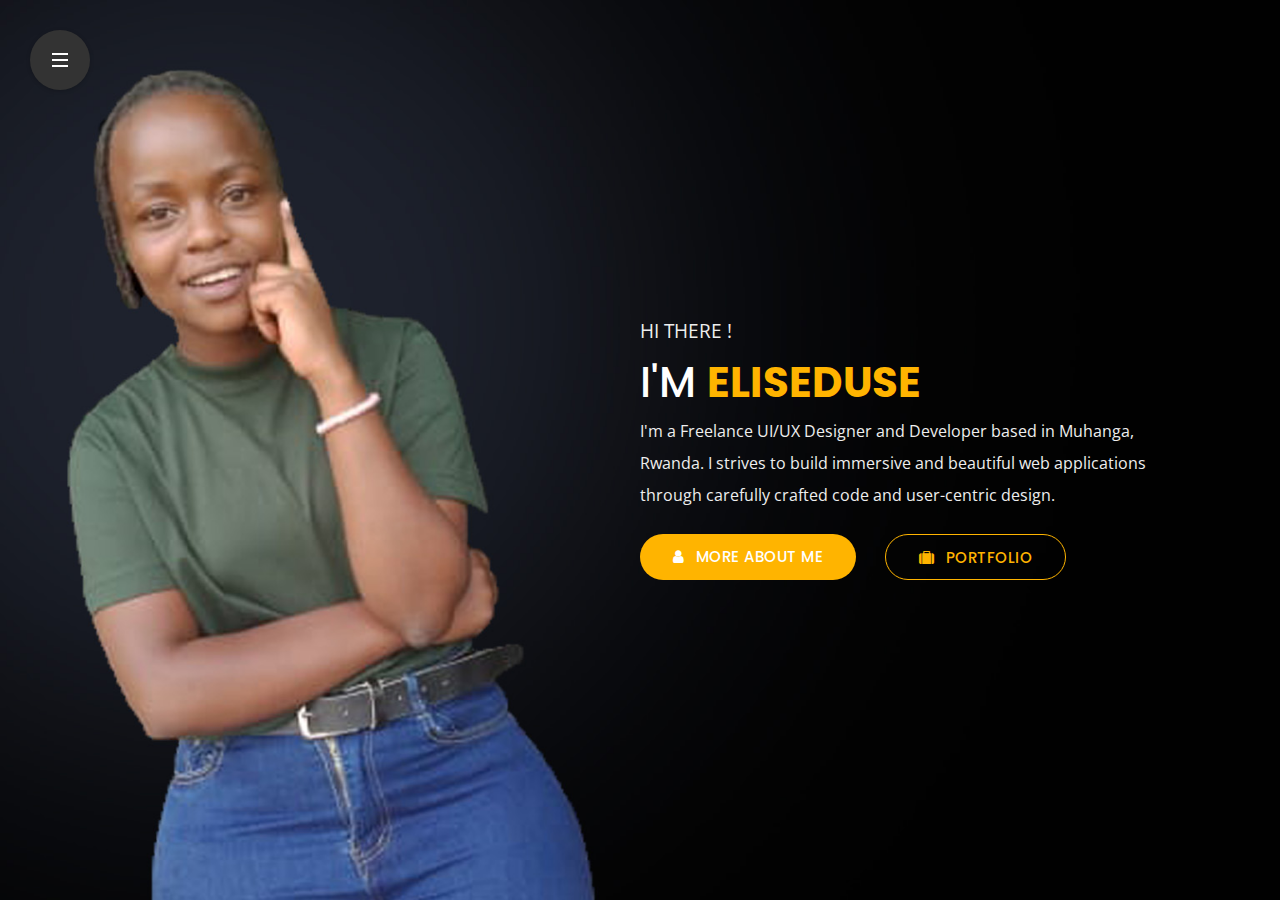
==== commit 7d5d8788: "my portofolio" ====
--- a/index.html
+++ b/index.html
@@ -366,8 +366,8 @@
                             <div class="col-12 col-sm-6 col-md-4">
                                 <span class="skill-text">wordpress</span>
                                 <div class="chart-bar">
-                                    <span class="item-progress" data-percent="90" style="width: 90%;"></span>
-                                    <span class="percent" style="right: calc(10% - 21px);">90%<div class="arrow"></div></span>
+                                    <!-- <span class="item-progress" data-percent="90" style="width: 90%;"></span>
+                                    <span class="percent" style="right: calc(10% - 21px);">90%<div class="arrow"></div></span> -->
                                 </div>
                             </div>
                             <!-- Skill Bar Ends -->
@@ -375,8 +375,8 @@
                             <div class="col-12 col-sm-6 col-md-4">
                                 <span class="skill-text">angular js</span>
                                 <div class="chart-bar">
-                                    <span class="item-progress" data-percent="85" style="width: 85%;"></span>
-                                    <span class="percent" style="right: calc(15% - 21px);">85%<div class="arrow"></div></span>
+                                    <!-- <span class="item-progress" data-percent="85" style="width: 85%;"></span>
+                                    <span class="percent" style="right: calc(15% - 21px);">85%<div class="arrow"></div></span> -->
                                 </div>
                             </div>
                             <!-- Skill Bar Ends -->
@@ -384,8 +384,8 @@
                             <div class="col-12 col-sm-6 col-md-4">
                                 <span class="skill-text">illustrator</span>
                                 <div class="chart-bar">
-                                    <span class="item-progress" data-percent="60" style="width: 60%;"></span>
-                                    <span class="percent" style="right: calc(40% - 21px);">60%<div class="arrow"></div></span>
+                                    <!-- <span class="item-progress" data-percent="60" style="width: 60%;"></span>
+                                    <span class="percent" style="right: calc(40% - 21px);">60%<div class="arrow"></div></span> -->
                                 </div>
                             </div>
                             <!-- Skill Bar Ends -->
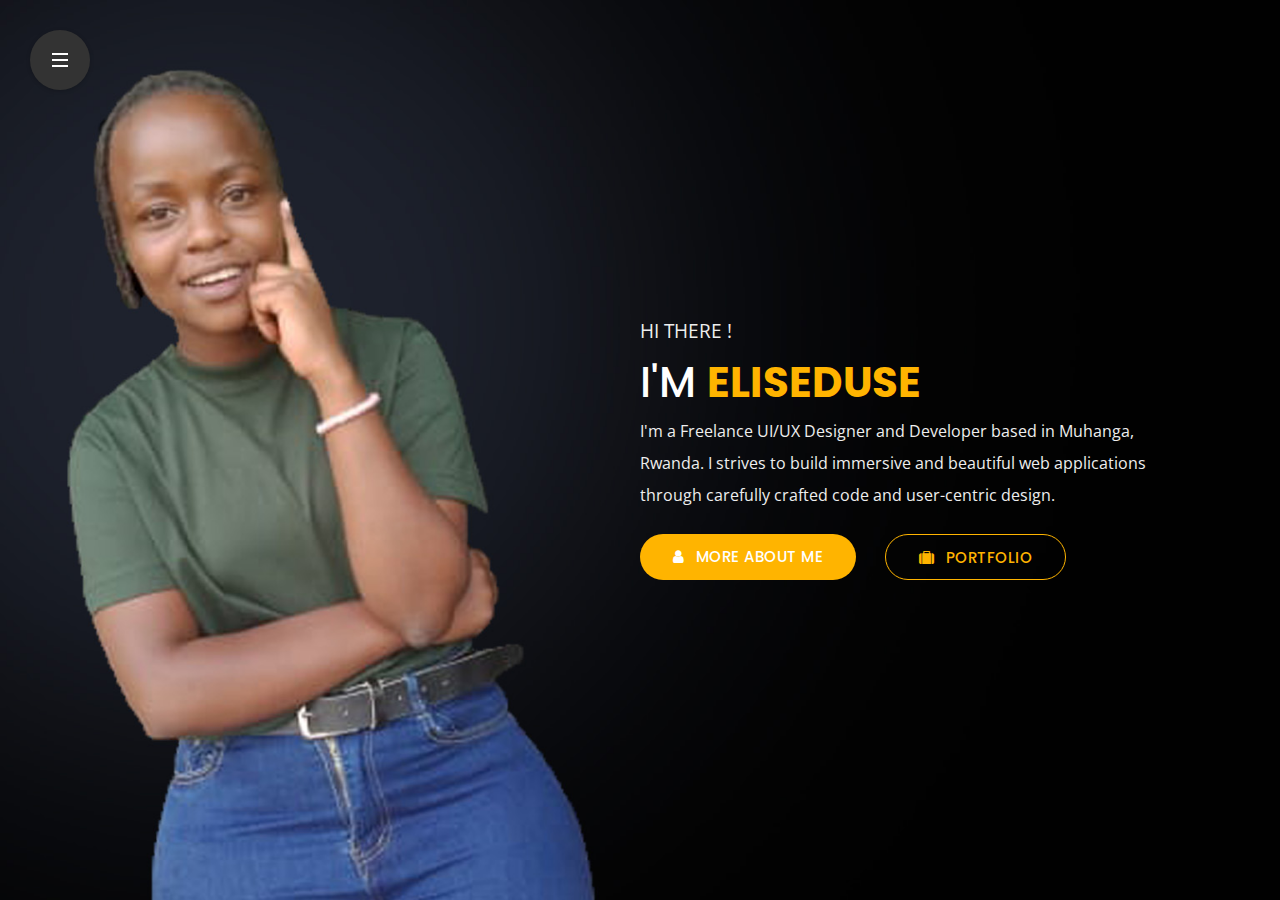
==== commit f9a4fdc9: "my assignment" ====
--- a/index.html
+++ b/index.html
@@ -366,8 +366,8 @@
                             <div class="col-12 col-sm-6 col-md-4">
                                 <span class="skill-text">wordpress</span>
                                 <div class="chart-bar">
-                                    <!-- <span class="item-progress" data-percent="90" style="width: 90%;"></span>
-                                    <span class="percent" style="right: calc(10% - 21px);">90%<div class="arrow"></div></span> -->
+                                    <span class="item-progress" data-percent="90" style="width: 90%;"></span>
+                                    <span class="percent" style="right: calc(10% - 21px);">90%<div class="arrow"></div></span>
                                 </div>
                             </div>
                             <!-- Skill Bar Ends -->
@@ -375,8 +375,8 @@
                             <div class="col-12 col-sm-6 col-md-4">
                                 <span class="skill-text">angular js</span>
                                 <div class="chart-bar">
-                                    <!-- <span class="item-progress" data-percent="85" style="width: 85%;"></span>
-                                    <span class="percent" style="right: calc(15% - 21px);">85%<div class="arrow"></div></span> -->
+                                    <span class="item-progress" data-percent="85" style="width: 85%;"></span>
+                                    <span class="percent" style="right: calc(15% - 21px);">85%<div class="arrow"></div></span>
                                 </div>
                             </div>
                             <!-- Skill Bar Ends -->
@@ -384,8 +384,8 @@
                             <div class="col-12 col-sm-6 col-md-4">
                                 <span class="skill-text">illustrator</span>
                                 <div class="chart-bar">
-                                    <!-- <span class="item-progress" data-percent="60" style="width: 60%;"></span>
-                                    <span class="percent" style="right: calc(40% - 21px);">60%<div class="arrow"></div></span> -->
+                                    <span class="item-progress" data-percent="60" style="width: 60%;"></span>
+                                    <span class="percent" style="right: calc(40% - 21px);">60%<div class="arrow"></div></span>
                                 </div>
                             </div>
                             <!-- Skill Bar Ends -->
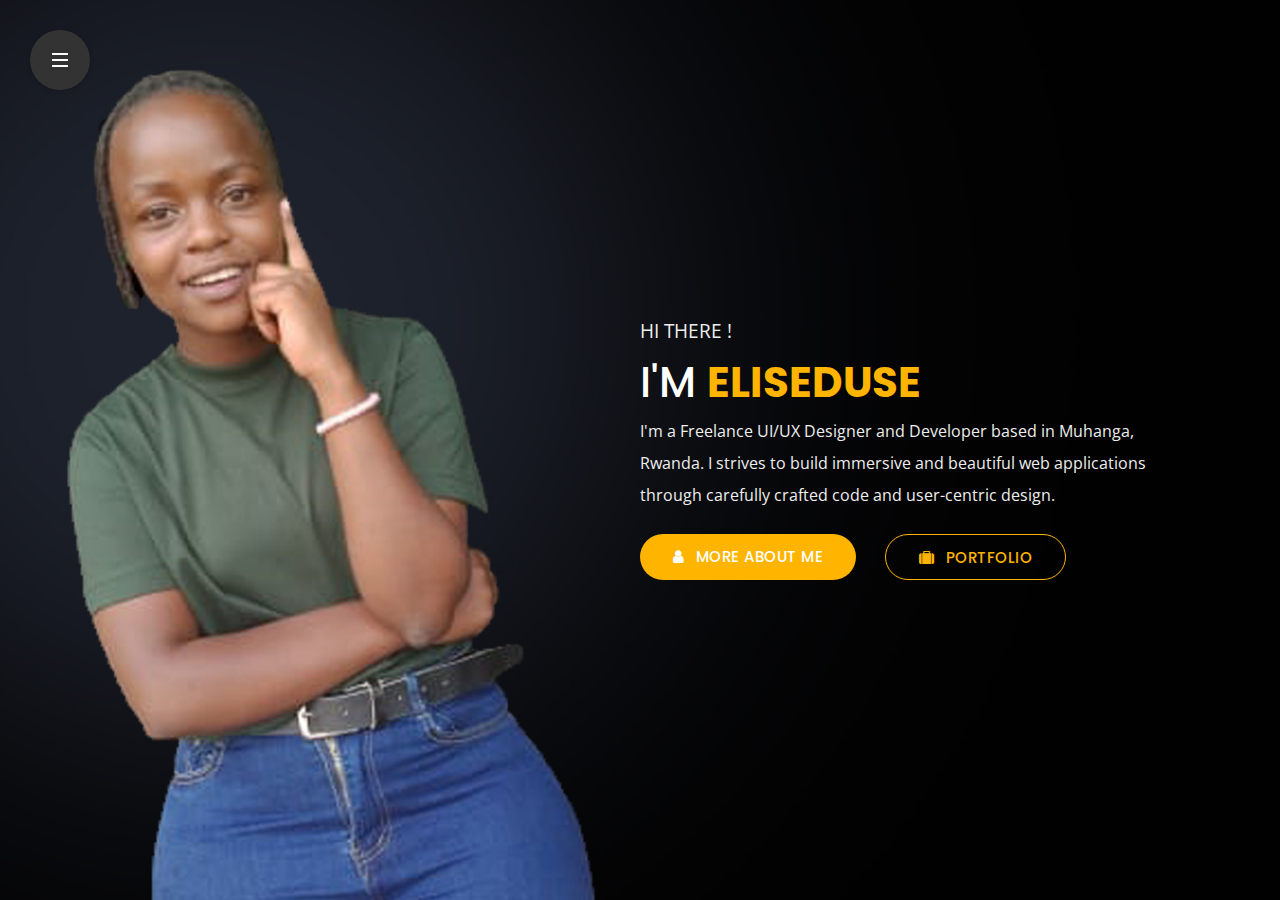
==== commit 37f7abdd: "my assignment" ====
--- a/index.html
+++ b/index.html
@@ -366,8 +366,8 @@
                             <div class="col-12 col-sm-6 col-md-4">
                                 <span class="skill-text">wordpress</span>
                                 <div class="chart-bar">
-                                    <span class="item-progress" data-percent="90" style="width: 90%;"></span>
-                                    <span class="percent" style="right: calc(10% - 21px);">90%<div class="arrow"></div></span>
+                                    <!-- <span class="item-progress" data-percent="90" style="width: 90%;"></span>
+                                    <span class="percent" style="right: calc(10% - 21px);">90%<div class="arrow"></div></span> -->
                                 </div>
                             </div>
                             <!-- Skill Bar Ends -->
@@ -375,8 +375,8 @@
                             <div class="col-12 col-sm-6 col-md-4">
                                 <span class="skill-text">angular js</span>
                                 <div class="chart-bar">
-                                    <span class="item-progress" data-percent="85" style="width: 85%;"></span>
-                                    <span class="percent" style="right: calc(15% - 21px);">85%<div class="arrow"></div></span>
+                                    <!-- <span class="item-progress" data-percent="85" style="width: 85%;"></span>
+                                    <span class="percent" style="right: calc(15% - 21px);">85%<div class="arrow"></div></span> -->
                                 </div>
                             </div>
                             <!-- Skill Bar Ends -->
@@ -384,8 +384,8 @@
                             <div class="col-12 col-sm-6 col-md-4">
                                 <span class="skill-text">illustrator</span>
                                 <div class="chart-bar">
-                                    <span class="item-progress" data-percent="60" style="width: 60%;"></span>
-                                    <span class="percent" style="right: calc(40% - 21px);">60%<div class="arrow"></div></span>
+                                    <!-- <span class="item-progress" data-percent="60" style="width: 60%;"></span>
+                                    <span class="percent" style="right: calc(40% - 21px);">60%<div class="arrow"></div></span> -->
                                 </div>
                             </div>
                             <!-- Skill Bar Ends -->
@@ -432,19 +432,19 @@
                                 <ul class="row" id="portfolio-items">
                                     <!-- Portfolio Item Starts -->
                                     <li class="col-12 col-md-6 col-lg-4">
-                                        <a href="#0" data-type="project-1">
+                                        <a href="" data-type="">
                                             <img src="img/projects/project-1.jpg" alt="Project" class="img-fluid">
-                                            <div><span>Image Format</span>
-                                            </div>
+                                            <span></span>
+                                            
                                         </a>
                                     </li>
                                     <!-- Portfolio Item Ends -->
                                     <!-- Portfolio Item Starts -->
                                     <li class="col-12 col-md-6 col-lg-4">
-                                        <a href="#0" data-type="project-2">
+                                        <a href="" data-type="project-2">
                                             <img src="img/projects/project-2.jpg" alt="Project" class="img-fluid">
-                                            <div><span>Youtube Format</span>
-                                            </div>
+                                            <span></span>
+                                            
                                         </a>
                                     </li>
                                     <!-- Portfolio Item Ends -->
@@ -452,8 +452,8 @@
                                     <li class="col-12 col-md-6 col-lg-4">
                                         <a href="#0" data-type="project-3">
                                             <img src="img/projects/project-8.jpg" alt="Project" class="img-fluid">
-                                            <div><span>Slider Format</span>
-                                            </div>
+                                            <span></span>
+                                            
                                         </a>
                                     </li>
                                     <!-- Portfolio Item Ends -->
@@ -461,8 +461,8 @@
                                     <li class="col-12 col-md-6 col-lg-4">
                                         <a href="#0" data-type="project-4">
                                             <img src="img/projects/project-6.jpg" alt="Project" class="img-fluid">
-                                            <div><span>Video Format</span>
-                                            </div>
+                                            <span></span>
+                                            
                                         </a>
                                     </li>
                                     <!-- Portfolio Item Ends -->
@@ -470,8 +470,8 @@
                                     <li class="col-12 col-md-6 col-lg-4">
                                         <a href="#0" data-type="project-5">
                                             <img src="img/projects/project-5.jpg" alt="Project" class="img-fluid">
-                                            <div><span>Image Format</span>
-                                            </div>
+                                            <span></span>
+                                            
                                         </a>
                                     </li>
                                     <!-- Portfolio Item Ends -->
@@ -479,8 +479,8 @@
                                     <li class="col-12 col-md-6 col-lg-4">
                                         <a href="#0" data-type="project-6">
                                             <img src="img/projects/project-4.jpg" alt="Project" class="img-fluid">
-                                            <div><span>Image Format</span>
-                                            </div>
+                                            <span></span>
+                                            
                                         </a>
                                     </li>
                                     <!-- Portfolio Item Ends -->
@@ -488,8 +488,8 @@
                                     <li class="col-12 col-md-6 col-lg-4">
                                         <a href="#0" data-type="project-7">
                                             <img src="img/projects/project-7.jpg" alt="Project" class="img-fluid">
-                                            <div><span>Image Format</span>
-                                            </div>
+                                            <span></span>
+                                            
                                         </a>
                                     </li>
                                     <!-- Portfolio Item Ends -->
@@ -497,8 +497,8 @@
                                     <li class="col-12 col-md-6 col-lg-4">
                                         <a href="#0" data-type="project-8">
                                             <img src="img/projects/project-3.jpg" alt="Project" class="img-fluid">
-                                            <div><span>Image Format</span>
-                                            </div>
+                                            <span></span>
+                                            
                                         </a>
                                     </li>
                                     <!-- Portfolio Item Ends -->
@@ -506,8 +506,8 @@
                                     <li class="col-12 col-md-6 col-lg-4">
                                         <a href="#0" data-type="project-9">
                                             <img src="img/projects/project-9.jpg" alt="Project" class="img-fluid">
-                                            <div><span>Image Format</span>
-                                            </div>
+                                            <span></span>
+                                            
                                         </a>
                                     </li>
                                     <!-- Portfolio Item Ends -->
@@ -934,9 +934,9 @@
                             <article>
                                 <!-- Figure Starts -->
                                 <figure class="blog-figure">
-                                    <a href="blog-post.html">
+                                   
                                         <img class="img-fluid" src="img/blog/blog-post-4.jpg" alt="">
-                                    </a>
+                                  
                                     <div class="post-date"> <span>23</span>
                                         <span>JUN</span>
                                     </div>
@@ -959,9 +959,9 @@
                             <article>
                                 <!-- Figure Starts -->
                                 <figure class="blog-figure">
-                                    <a href="blog-post.html">
+                                    
                                         <img class="img-fluid" src="img/blog/blog-post-1.jpg" alt="">
-                                    </a>
+                                    
                                     <div class="post-date"> <span>18</span>
                                         <span>aug</span>
                                     </div>
@@ -984,9 +984,9 @@
                             <article>
                                 <!-- Figure Starts -->
                                 <figure class="blog-figure">
-                                    <a href="blog-post.html">
+                                   
                                         <img class="img-fluid" src="img/blog/blog-post-3.jpg" alt="">
-                                    </a>
+                                    
                                     <div class="post-date"> <span>01</span>
                                         <span>mar</span>
                                     </div>
@@ -1009,9 +1009,9 @@
                             <article>
                                 <!-- Figure Starts -->
                                 <figure class="blog-figure">
-                                    <a href="blog-post.html">
+                                   
                                         <img class="img-fluid" src="img/blog/blog-post-2.jpg" alt="">
-                                    </a>
+                                   
                                     <div class="post-date"> <span>01</span>
                                         <span>mar</span>
                                     </div>
@@ -1023,14 +1023,14 @@
                                 <!-- Excerpt Starts -->
                                 <div class="blog-excerpt">
                                     <p>Lorem ipsum dolor sit amet, consectetur adipiscing elit. Sed blandit massa vel mauris Lorem ...</p>
-                                    <a href="blog-post.html" class="btn readmore"><span>Read more</span></a>
+                                    <a href="" class="btn readmore"><span>Read more</span></a>
                                 </div>
                                 <!-- Excerpt Ends -->
                             </article>
                         </div>
                         <!-- Article Ends -->
                         <!-- Link To Blog Starts -->
-                        <div class="col-12 col-sm-12 col-md-12 col-xl-12 col-lg-12 allposts"> <a href="blog.html" class="btn btn-secondary"><span><i class="fa fa-comments"></i>All posts</span></a>
+                        <!-- <div class="col-12 col-sm-12 col-md-12 col-xl-12 col-lg-12 allposts"> <a href="" class="btn btn-secondary"><span><i class="fa fa-comments"></i>All posts</span></a> -->
                         </div>
                         <!-- Link To Blog Ends -->
                     </div>
